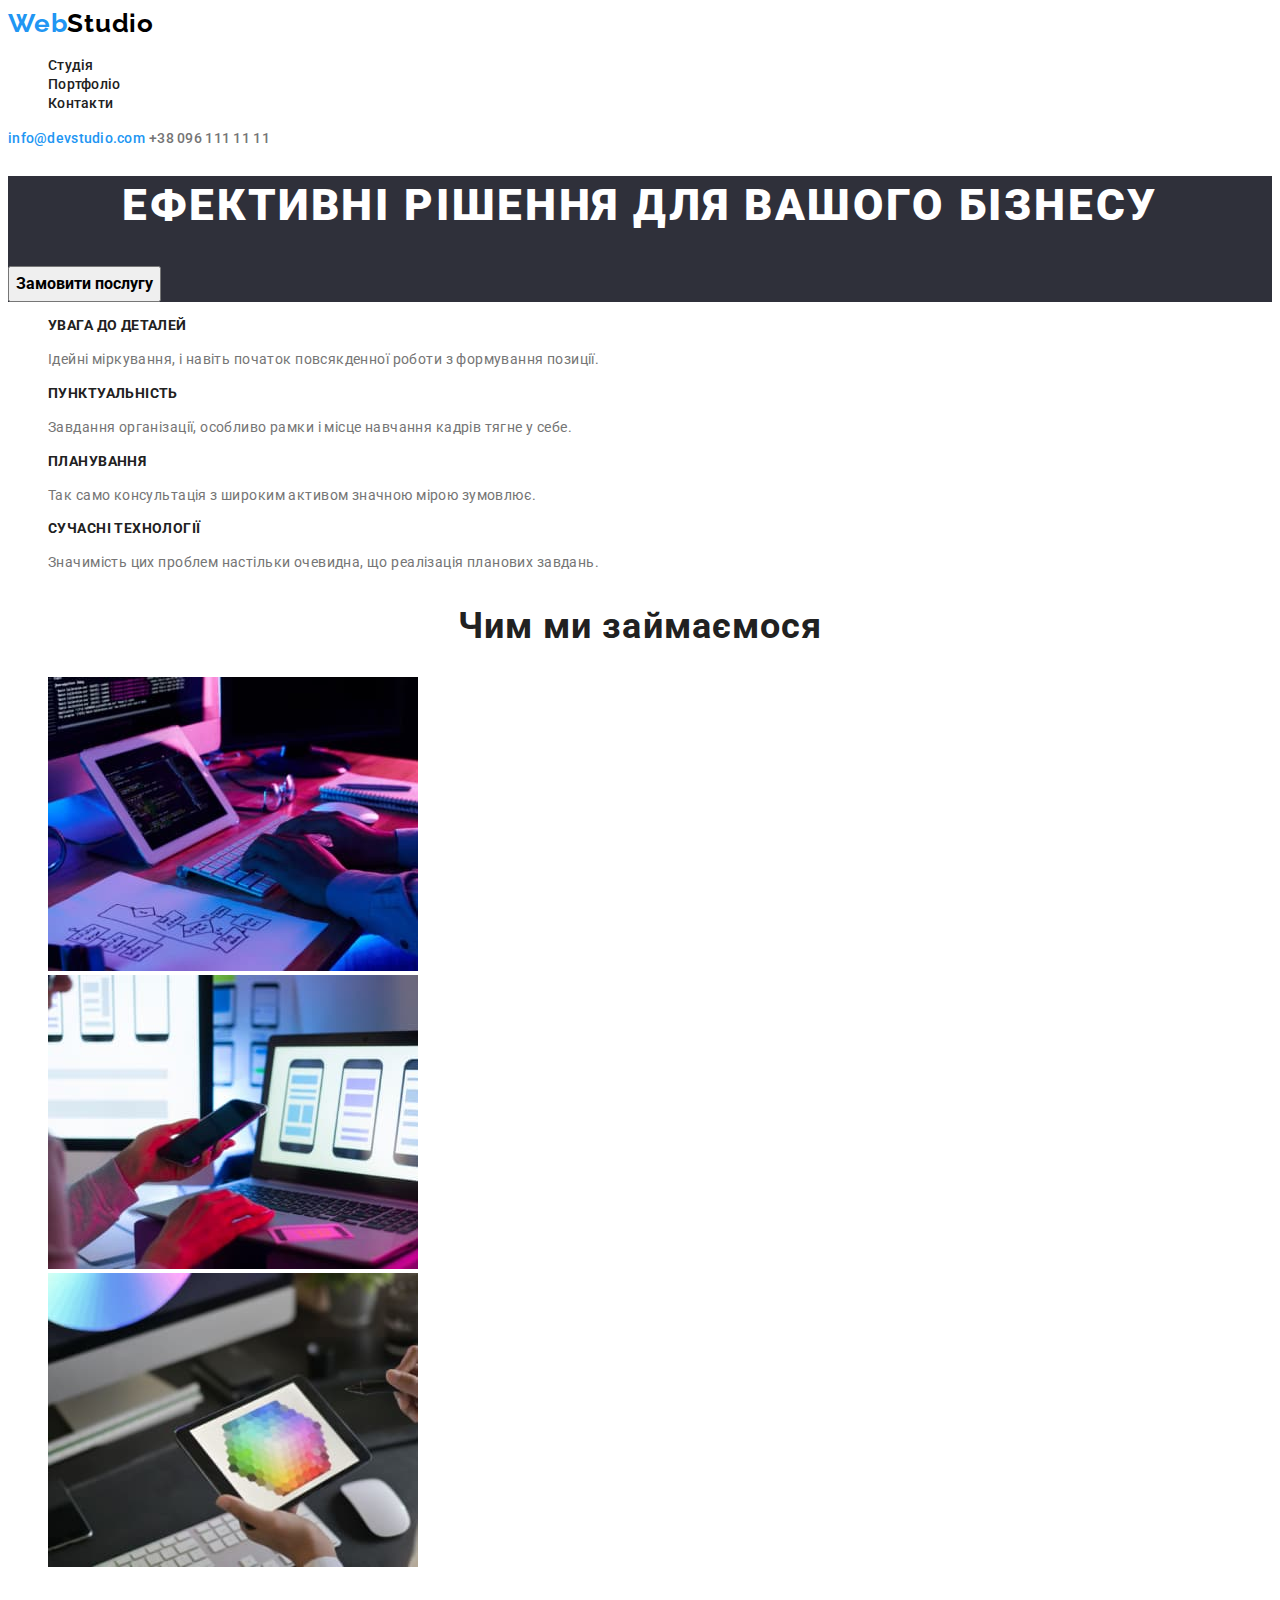
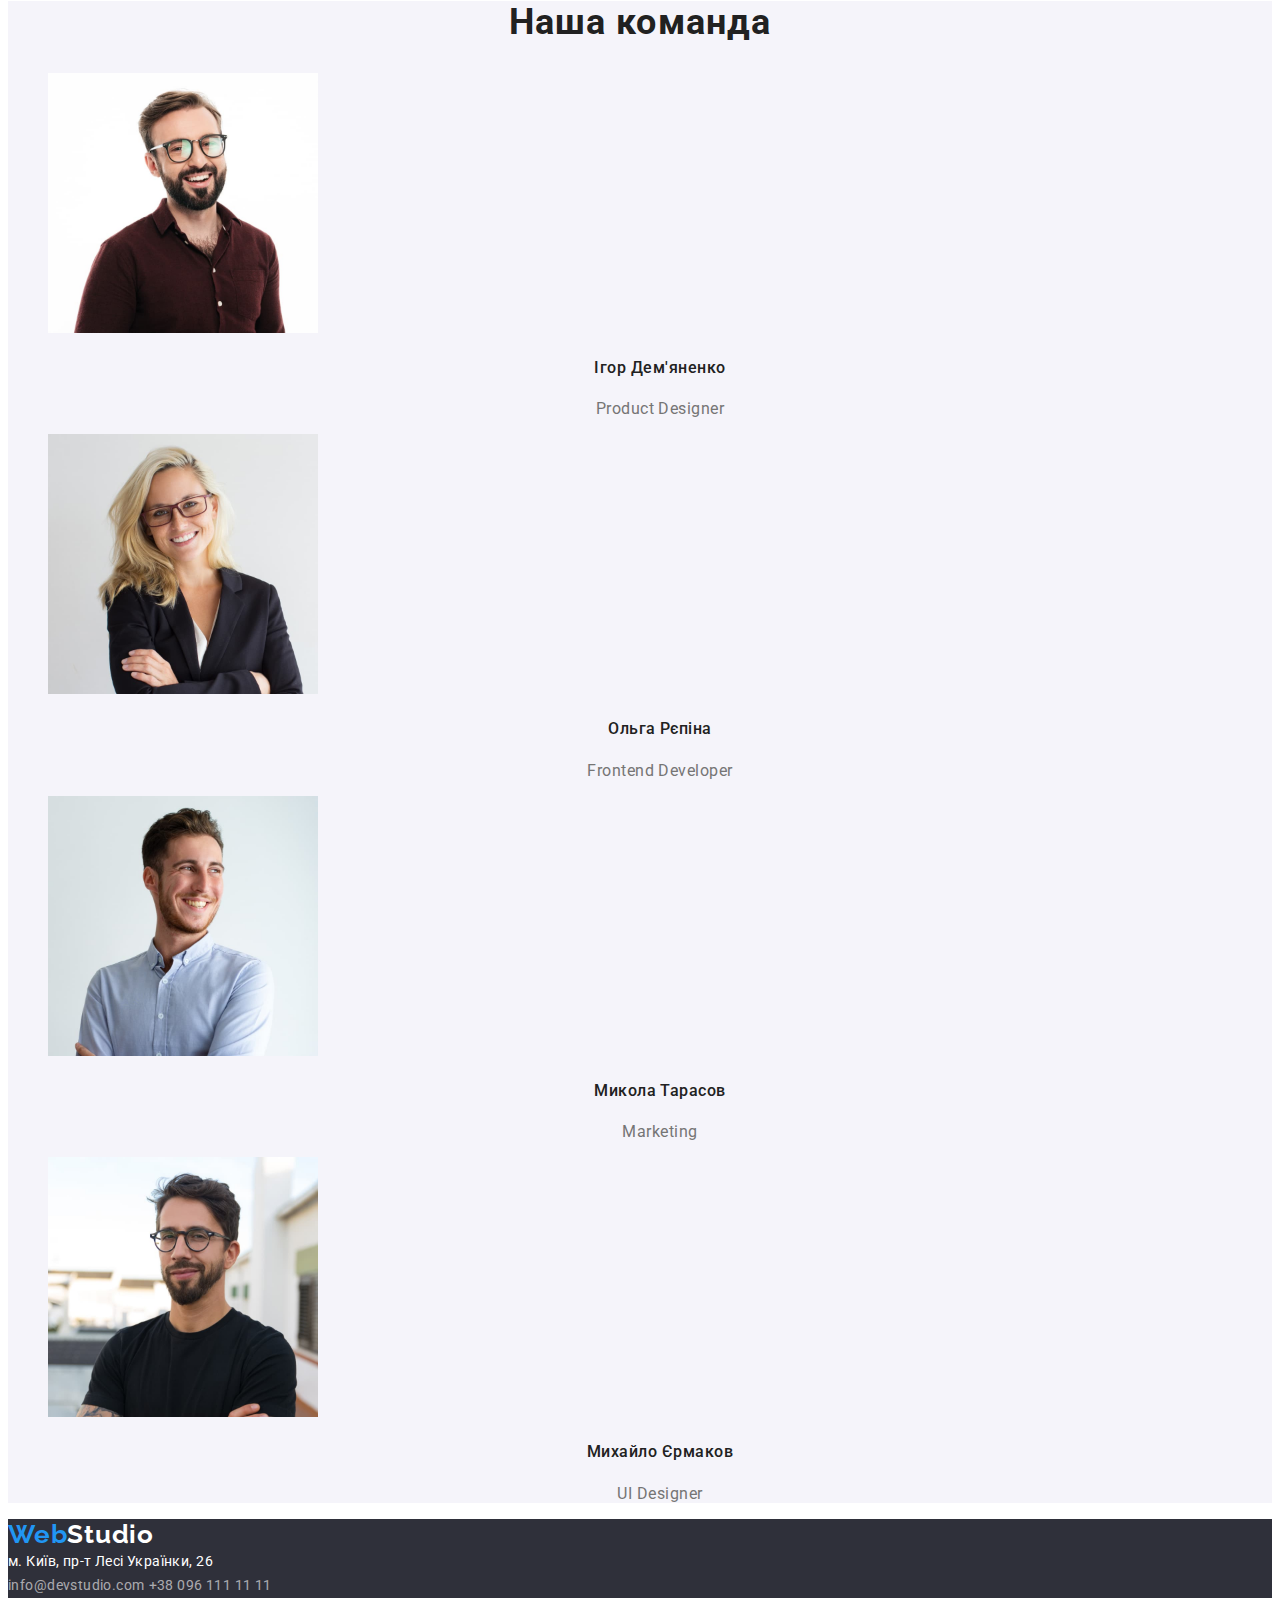
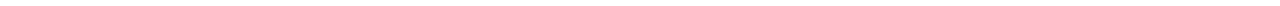
==== index.html @ 64fbd3c3 "sd" ====
<!DOCTYPE html>
<html lang="uk">
  <head>
    <meta charset="UTF-8" />
    <meta http-equiv="X-UA-Compatible" content="IE=edge" />
    <meta name="viewport" content="width=device-width, initial-scale=1.0" />
    <title>WebStudio</title>
    <link rel="preconnect" href="https://fonts.googleapis.com">
    <link rel="preconnect" href="https://fonts.gstatic.com" crossorigin>
    <link href="https://fonts.googleapis.com/css2?family=Raleway:wght@700&family=Roboto:wght@400;500;700;900&display=swap"
      rel="stylesheet">
    <link rel="stylesheet" href="./css/style.css">
  </head>
  <body>

    <header class="header">
      <div class="">
        <nav>
          <a class="logo link" href="" lang="en">Web<span class="logo-header-studio">Studio</span></a>
          <ul class="header-list list">
            <li class="header-item">
              <a class="header-link link" href="./index.html">Студія</a>
            </li>
            <li class="header-item">
              <a class="header-link link" href="./portfolio.html">Портфоліо</a>
            </li>
            <li class="header-item">
              <a class="header-link link" href="">Контакти</a>
            </li>
          </ul>
        </nav>
        <a class="header-mail link" href="mailto:info@devstudio.com">info@devstudio.com</a>
        <a class="header-tel link" href="tel:+380961111111">+38 096 111 11 11</a>
      </div>
    </header>

    <main>

      <section class="hero">
        <h1 class="hero-title">Ефективні рішення для вашого бізнесу</h1>
        <button class="hero-btn" type="button">Замовити послугу</button>
      </section>

      <section class="service">
        <ul class="service-list list">
          <li class="service-item">
            <h3 class="service-title-list">Увага до деталей</h3>
            <p class="service-title-text">Ідейні міркування, і навіть початок повсякденної роботи з формування позиції.</p>
          </li>
          <li class="service-item">
            <h3 class="service-title-list">Пунктуальність</h3>
            <p class="service-title-text">Завдання організації, особливо рамки і місце навчання кадрів тягне у себе.</p>
          </li>
          <li class="service-item">
            <h3 class="service-title-list">Планування</h3>
            <p class="service-title-text">Так само консультація з широким активом значною мірою зумовлює.</p>
          </li>
          <li class="service-item">
            <h3 class="service-title-list">Сучасні технології</h3>
            <p class="service-title-text">Значимість цих проблем настільки очевидна, що реалізація планових завдань.</p>
          </li>
        </ul>
        <h2 class="service-title">Чим ми займаємося</h2>
        <ul class="list">
          <li>
            <img src="./images/img1.jpg" width="370" height="294" alt="Програмування" />
          </li>
          <li>
            <img src="./images/img2.jpg" width="370" height="294" alt="Дизайн" />
          </li>
          <li>
            <img src="./images/img3.jpg" width="370" height="294" alt="Рендерінг" />
          </li>
        </ul>
      </section>

      <section class="team">
        <h2 class="team-title">Наша команда</h2>
        <ul class="team-list list">
          <li class="team-item">
            <img src="./images/demianenko.jpg" width="270" height="260" alt="Ігор Дем'яненко" />
            <h3 class="team-title-name">Ігор Дем'яненко</h3>
            <p class="team-profession" lang="en">Product Designer</p>
          </li>
          <li class="team-item">
            <img src="./images/repina.jpg" width="270" height="260" alt="Ольга Рєпіна" />
            <h3 class="team-title-name">Ольга Рєпіна</h3>
            <p class="team-profession" lang="en">Frontend Developer</p>
          </li>
          <li class="team-item">
            <img src="./images/tarasov.jpg" width="270" height="260" alt="Микола Тарасов" />
            <h3 class="team-title-name">Микола Тарасов</h3>
            <p class="team-profession" lang="en">Marketing</p>
          </li>
          <li class="team-item">
            <img src="./images/ermakov.jpg" width="270" height="260" alt="Михайло Єрмаков" />
            <h3 class="team-title-name">Михайло Єрмаков</h3>
            <p class="team-profession" lang="en">UI Designer</p>
          </li>
        </ul>
      </section>

    </main>

    <footer class="footer">
      <a class="logo link" href="" lang="en">Web<span class="logo-footer-studio">Studio</span></a>
      <address>
        <a
          class="footer-address link"
          href="https://goo.gl/maps/jRCJRPJ5VCE8octg7"
          target="_blank"
          rel="noopener noreferrer nofollow">
          м. Київ, пр-т Лесі Українки, 26</a>
      </address>
      <a class="footer-contacts link" href="mailto:info@devstudio.com">info@devstudio.com</a>
      <a class="footer-contacts link" href="tel:+380961111111">+38 096 111 11 11</a>
    </footer>

  </body>
</html>
---- css/style.css ----
body {
  font-family: 'Roboto', sans-serif;
  color: #757575;
}

:root {
  --color-titles: #212121;
  --color-subtitles: #757575;
  --color-accent: #2196f3;
}

.visually-hidden {
  position: absolute;
  width: 1px;
  height: 1px;
  margin: -1px;
  border: 0;
  padding: 0;
  white-space: nowrap;
  clip-path: inset(100%);
  clip: rect(0 0 0 0);
  overflow: hidden;
}

/*-----------HEADER----------*/

.header {
}

.logo {
  font-family: 'Raleway', sans-serif;
  font-weight: 700;
  font-size: 26px;
  line-height: 1.19;
  letter-spacing: 0.03em;
  color: var(--color-accent);
}
.logo-header-studio {
  color: #000000;
}

.header-list {
}

.header-item {
}

.header-mail {
  font-weight: 500;
  font-size: 14px;
  line-height: 1.14;
  letter-spacing: 0.02em;
  color: var(--color-accent);
}

.header-tel {
  font-weight: 500;
  font-size: 14px;
  line-height: 1.14;
  letter-spacing: 0.02em;
  color: var(--color-subtitles);
}

.header-link {
  font-weight: 500;
  font-size: 14px;
  line-height: 1.14;
  letter-spacing: 0.02em;
  color: var(--color-titles);
}

.header-link:hover,
.header-link:focus {
  color: var(--color-accent);
}

.list {
  list-style: none;
}

.link {
  text-decoration: none;
}

.link:hover,
.link:focus {
  color: var(--color-accent);
}

/*-----------HERO----------*/

.hero {
  background: #2f303a;
}

.hero-title {
  font-weight: 900;
  font-size: 44px;
  line-height: 1.36;
  text-align: center;
  letter-spacing: 0.06em;
  text-transform: uppercase;
  color: #ffffff;
}

.hero-btn {
  font-family: 'Roboto', sans-serif;
  font-style: normal;
  font-weight: 700;
  font-size: 16px;
  line-height: 1.88;
  cursor: pointer;
}

.hero-btn:hover,
.hero-btn:focus {
  color: var(--color-accent);
}

/*-----------SERVICE----------*/

.service {
}

.service-list {
}

.service-item {
}

.service-title-list {
  font-weight: 700;
  font-size: 14px;
  line-height: 1.14;
  letter-spacing: 0.03em;
  text-transform: uppercase;
  color: var(--color-titles);
}

.service-title-text {
  font-size: 14px;
  line-height: 1.71;
  letter-spacing: 0.03em;
}

.service-title,
.team-title {
  font-weight: 700;
  font-size: 36px;
  line-height: 1.17;
  text-align: center;
  letter-spacing: 0.03em;
  color: var(--color-titles);
}

/*-----------TEAM----------*/

.team {
  background: #f5f4fa;
}

.team-list {
}

.team-item {
}

.team-title-name {
  font-weight: 500;
  font-size: 16px;
  line-height: 1.9;
  text-align: center;
  letter-spacing: 0.03em;
  color: var(--color-titles);
}

.team-profession {
  font-size: 16px;
  line-height: 1.19;
  text-align: center;
  letter-spacing: 0.03em;
}

/*-----------FOOTER----------*/

.footer {
  background: #2f303a;
}

.logo-footer-studio {
  color: #ffffff;
}

.footer-address {
  font-style: normal;
  font-size: 14px;
  line-height: 1.71;
  letter-spacing: 0.03em;
  color: #ffffff;
}

.footer-contacts {
  font-size: 14px;
  line-height: 1.71;
  letter-spacing: 0.03em;
  color: rgba(255, 255, 255, 0.6);
}

/*-----------PORTFOLIO----------*/

.portfolio {
  background: #f5f5f5;
}

.portfolio-list-btn {
}

.portfolio-item-btn {
}

.portfolio-btn {
  font-family: 'Roboto', sans-serif;
  font-style: normal;
  font-weight: 500;
  font-size: 16px;
  line-height: 1.62;
  text-align: center;
  letter-spacing: 0.03em;
  color: var(--color-titles);
  cursor: pointer;
}

.portfolio-btn:hover,
.portfolio-btn:focus {
  color: var(--color-accent);
}

.portfolio-title {
  font-weight: 700;
  font-size: 18px;
  line-height: 2;
  letter-spacing: 0.06em;
  color: var(--color-titles);
}

.portfolio-text {
  font-size: 16px;
  line-height: 1.88;
  letter-spacing: 0.03em;
}
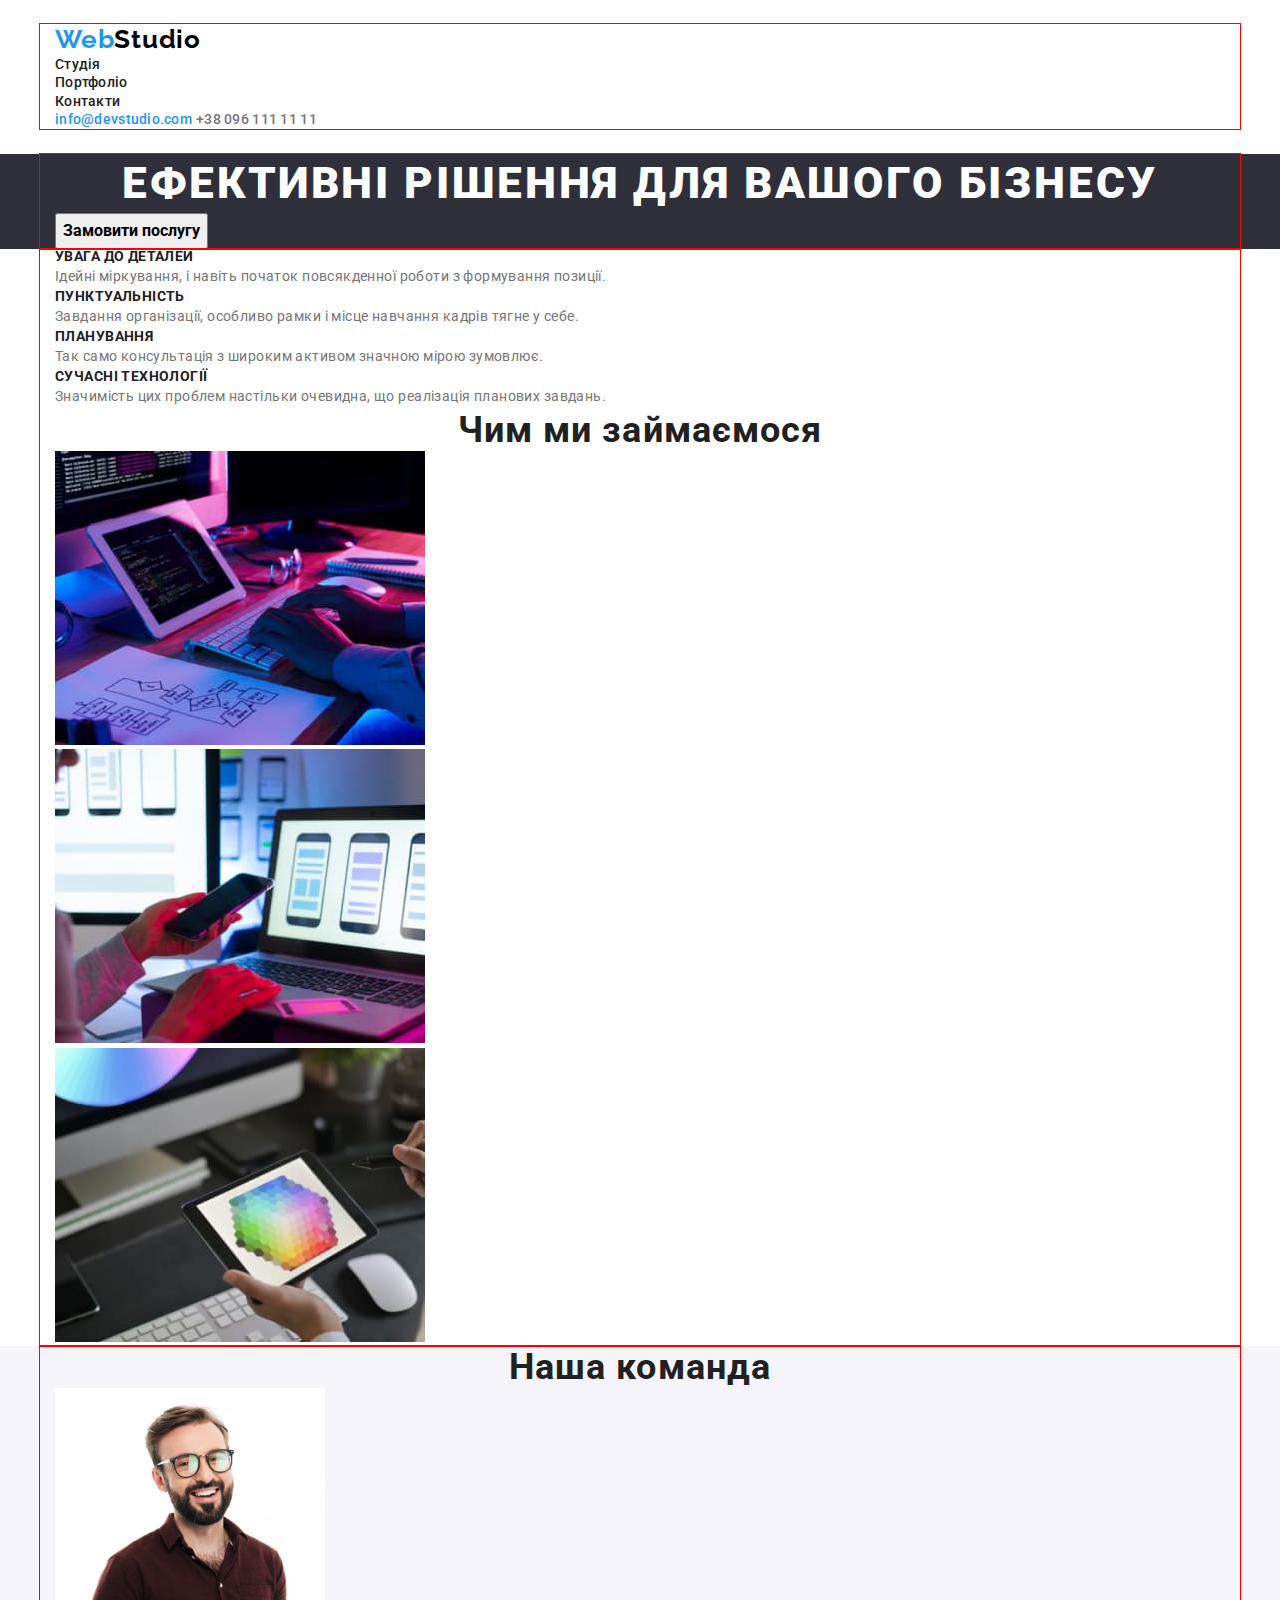
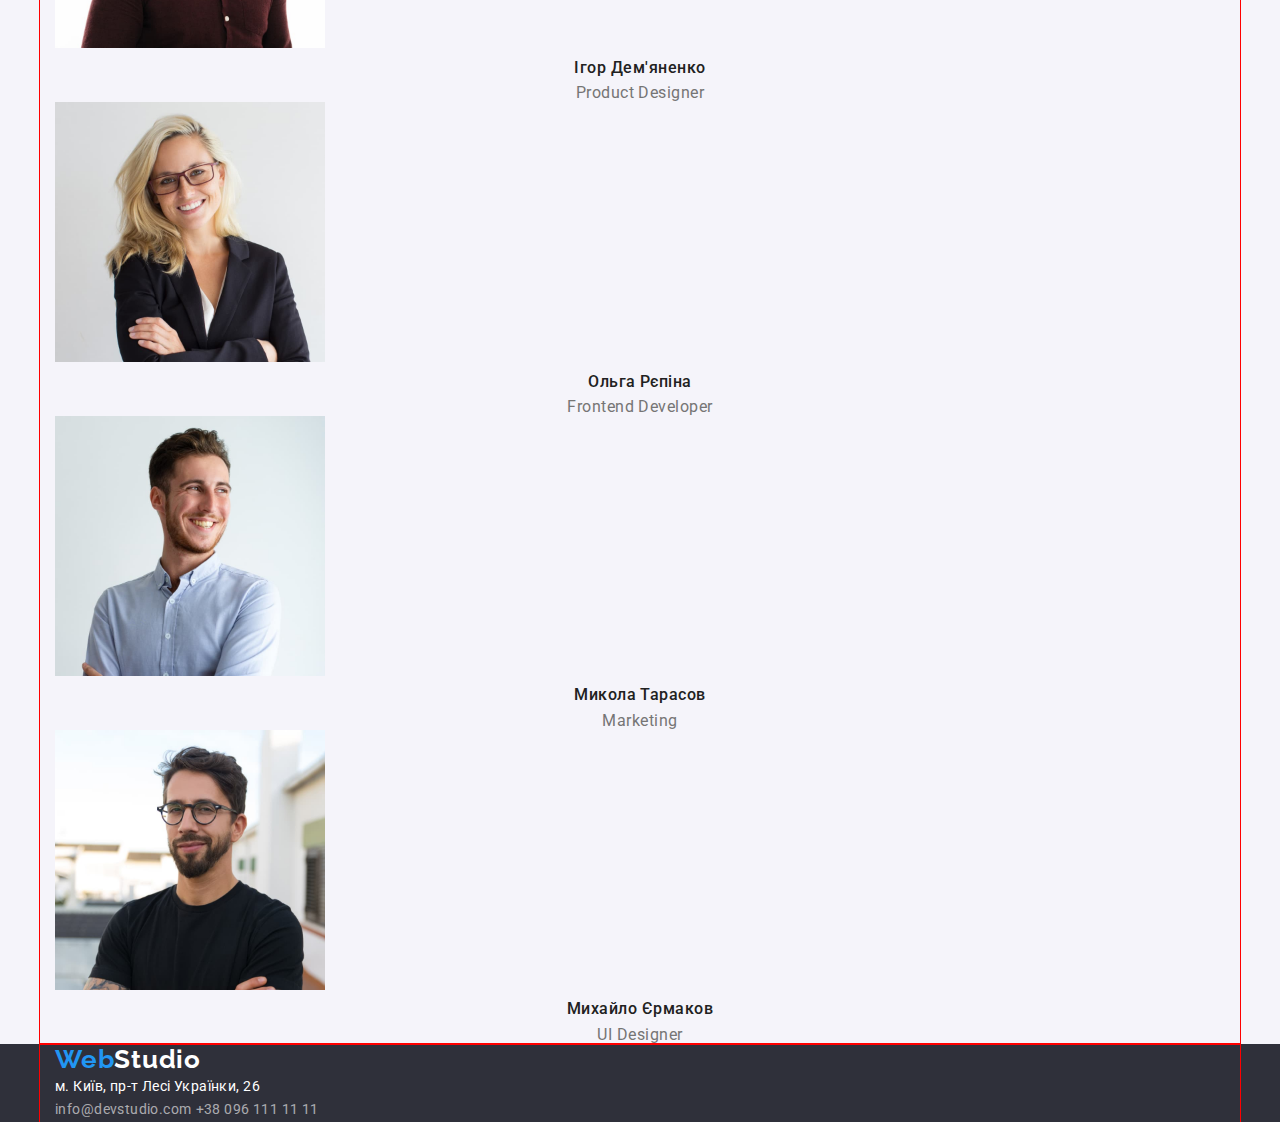
==== commit 8fb60051: "first" ====
--- a/index.html
+++ b/index.html
@@ -9,12 +9,13 @@
     <link rel="preconnect" href="https://fonts.gstatic.com" crossorigin>
     <link href="https://fonts.googleapis.com/css2?family=Raleway:wght@700&family=Roboto:wght@400;500;700;900&display=swap"
       rel="stylesheet">
+    <link rel="stylesheet" href="https://cdnjs.cloudflare.com/ajax/libs/modern-normalize/1.1.0/modern-normalize.min.css">  
     <link rel="stylesheet" href="./css/style.css">
   </head>
   <body>
 
     <header class="header">
-      <div class="">
+      <div class="container">
         <nav>
           <a class="logo link" href="" lang="en">Web<span class="logo-header-studio">Studio</span></a>
           <ul class="header-list list">
@@ -37,83 +38,91 @@
     <main>
 
       <section class="hero">
-        <h1 class="hero-title">Ефективні рішення для вашого бізнесу</h1>
-        <button class="hero-btn" type="button">Замовити послугу</button>
+        <div class="container">
+          <h1 class="hero-title">Ефективні рішення для вашого бізнесу</h1>
+          <button class="hero-btn" type="button">Замовити послугу</button>
+        </div>
       </section>
 
       <section class="service">
-        <ul class="service-list list">
-          <li class="service-item">
-            <h3 class="service-title-list">Увага до деталей</h3>
-            <p class="service-title-text">Ідейні міркування, і навіть початок повсякденної роботи з формування позиції.</p>
-          </li>
-          <li class="service-item">
-            <h3 class="service-title-list">Пунктуальність</h3>
-            <p class="service-title-text">Завдання організації, особливо рамки і місце навчання кадрів тягне у себе.</p>
-          </li>
-          <li class="service-item">
-            <h3 class="service-title-list">Планування</h3>
-            <p class="service-title-text">Так само консультація з широким активом значною мірою зумовлює.</p>
-          </li>
-          <li class="service-item">
-            <h3 class="service-title-list">Сучасні технології</h3>
-            <p class="service-title-text">Значимість цих проблем настільки очевидна, що реалізація планових завдань.</p>
-          </li>
-        </ul>
-        <h2 class="service-title">Чим ми займаємося</h2>
-        <ul class="list">
-          <li>
-            <img src="./images/img1.jpg" width="370" height="294" alt="Програмування" />
-          </li>
-          <li>
-            <img src="./images/img2.jpg" width="370" height="294" alt="Дизайн" />
-          </li>
-          <li>
-            <img src="./images/img3.jpg" width="370" height="294" alt="Рендерінг" />
-          </li>
-        </ul>
+        <div class="container">
+          <ul class="service-list list">
+            <li class="service-item">
+              <h3 class="service-title-list">Увага до деталей</h3>
+              <p class="service-title-text">Ідейні міркування, і навіть початок повсякденної роботи з формування позиції.</p>
+            </li>
+            <li class="service-item">
+              <h3 class="service-title-list">Пунктуальність</h3>
+              <p class="service-title-text">Завдання організації, особливо рамки і місце навчання кадрів тягне у себе.</p>
+            </li>
+            <li class="service-item">
+              <h3 class="service-title-list">Планування</h3>
+              <p class="service-title-text">Так само консультація з широким активом значною мірою зумовлює.</p>
+            </li>
+            <li class="service-item">
+              <h3 class="service-title-list">Сучасні технології</h3>
+              <p class="service-title-text">Значимість цих проблем настільки очевидна, що реалізація планових завдань.</p>
+            </li>
+          </ul>
+          <h2 class="service-title">Чим ми займаємося</h2>
+          <ul class="list">
+            <li>
+              <img src="./images/img1.jpg" width="370" height="294" alt="Програмування" />
+            </li>
+            <li>
+              <img src="./images/img2.jpg" width="370" height="294" alt="Дизайн" />
+            </li>
+            <li>
+              <img src="./images/img3.jpg" width="370" height="294" alt="Рендерінг" />
+            </li>
+          </ul>
+        </div>
       </section>
 
       <section class="team">
-        <h2 class="team-title">Наша команда</h2>
-        <ul class="team-list list">
-          <li class="team-item">
-            <img src="./images/demianenko.jpg" width="270" height="260" alt="Ігор Дем'яненко" />
-            <h3 class="team-title-name">Ігор Дем'яненко</h3>
-            <p class="team-profession" lang="en">Product Designer</p>
-          </li>
-          <li class="team-item">
-            <img src="./images/repina.jpg" width="270" height="260" alt="Ольга Рєпіна" />
-            <h3 class="team-title-name">Ольга Рєпіна</h3>
-            <p class="team-profession" lang="en">Frontend Developer</p>
-          </li>
-          <li class="team-item">
-            <img src="./images/tarasov.jpg" width="270" height="260" alt="Микола Тарасов" />
-            <h3 class="team-title-name">Микола Тарасов</h3>
-            <p class="team-profession" lang="en">Marketing</p>
-          </li>
-          <li class="team-item">
-            <img src="./images/ermakov.jpg" width="270" height="260" alt="Михайло Єрмаков" />
-            <h3 class="team-title-name">Михайло Єрмаков</h3>
-            <p class="team-profession" lang="en">UI Designer</p>
-          </li>
-        </ul>
+        <div class="container">
+          <h2 class="team-title">Наша команда</h2>
+          <ul class="team-list list">
+            <li class="team-item">
+              <img src="./images/demianenko.jpg" width="270" height="260" alt="Ігор Дем'яненко" />
+              <h3 class="team-title-name">Ігор Дем'яненко</h3>
+              <p class="team-profession" lang="en">Product Designer</p>
+            </li>
+            <li class="team-item">
+              <img src="./images/repina.jpg" width="270" height="260" alt="Ольга Рєпіна" />
+              <h3 class="team-title-name">Ольга Рєпіна</h3>
+              <p class="team-profession" lang="en">Frontend Developer</p>
+            </li>
+            <li class="team-item">
+              <img src="./images/tarasov.jpg" width="270" height="260" alt="Микола Тарасов" />
+              <h3 class="team-title-name">Микола Тарасов</h3>
+              <p class="team-profession" lang="en">Marketing</p>
+            </li>
+            <li class="team-item">
+              <img src="./images/ermakov.jpg" width="270" height="260" alt="Михайло Єрмаков" />
+              <h3 class="team-title-name">Михайло Єрмаков</h3>
+              <p class="team-profession" lang="en">UI Designer</p>
+            </li>
+          </ul>
+        </div>
       </section>
 
     </main>
 
     <footer class="footer">
-      <a class="logo link" href="" lang="en">Web<span class="logo-footer-studio">Studio</span></a>
-      <address>
-        <a
-          class="footer-address link"
-          href="https://goo.gl/maps/jRCJRPJ5VCE8octg7"
-          target="_blank"
-          rel="noopener noreferrer nofollow">
-          м. Київ, пр-т Лесі Українки, 26</a>
-      </address>
-      <a class="footer-contacts link" href="mailto:info@devstudio.com">info@devstudio.com</a>
-      <a class="footer-contacts link" href="tel:+380961111111">+38 096 111 11 11</a>
+      <div class="container">
+        <a class="logo link" href="" lang="en">Web<span class="logo-footer-studio">Studio</span></a>
+        <address>
+          <a
+            class="footer-address link"
+            href="https://goo.gl/maps/jRCJRPJ5VCE8octg7"
+            target="_blank"
+            rel="noopener noreferrer nofollow">
+            м. Київ, пр-т Лесі Українки, 26</a>
+        </address>
+        <a class="footer-contacts link" href="mailto:info@devstudio.com">info@devstudio.com</a>
+        <a class="footer-contacts link" href="tel:+380961111111">+38 096 111 11 11</a>
+      </div>
     </footer>
 
   </body>
--- a/css/style.css
+++ b/css/style.css
@@ -22,9 +22,28 @@
   overflow: hidden;
 }
 
+p, h1, h2, h3, h4, h5, h6 {
+  margin: 0;
+}
+
+ul, ol {
+  margin: 0;
+  padding-left: 0;
+}
+
+.container {
+  width: 1200px;
+  padding-left: 15px;
+  padding-right: 15px;
+  margin: 0 auto;
+  outline: 1px solid red;
+}
+
 /*-----------HEADER----------*/
 
 .header {
+  padding-top: 24px;
+  padding-bottom: 25px;
 }
 
 .logo {
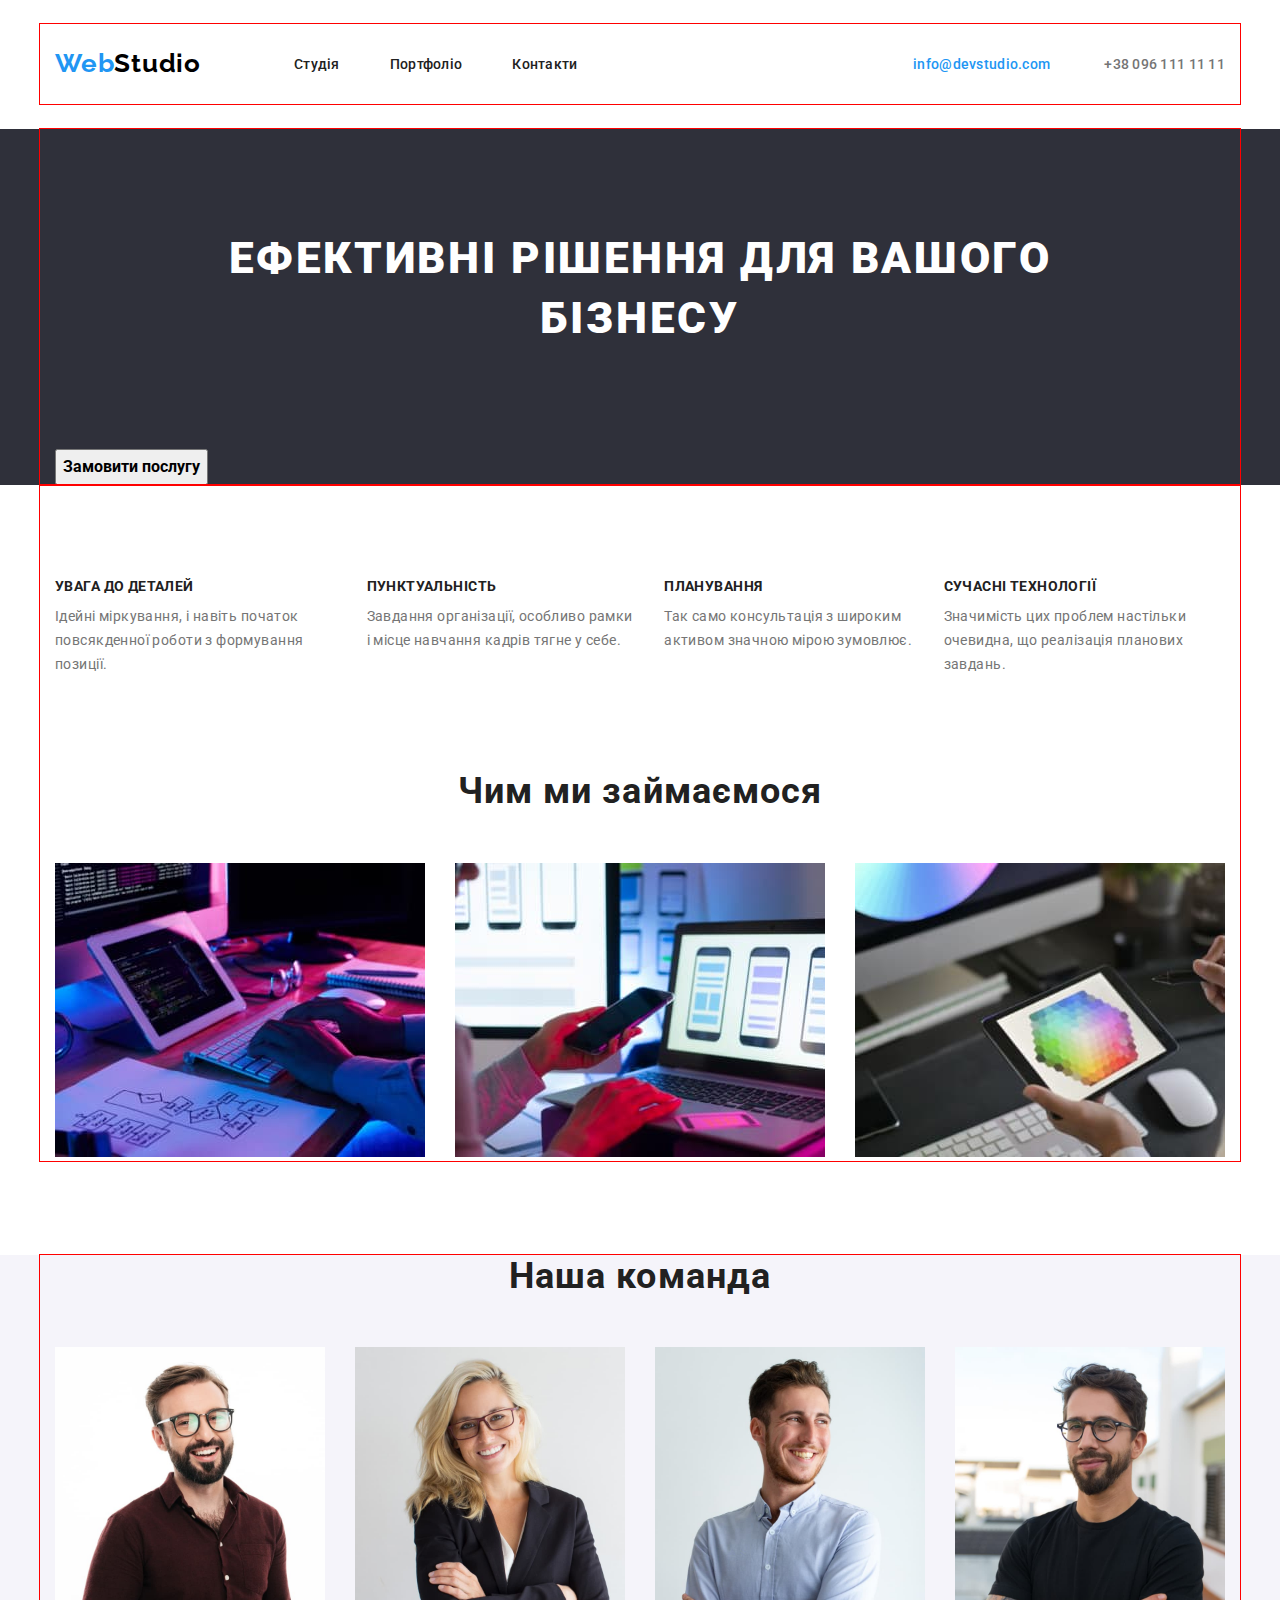
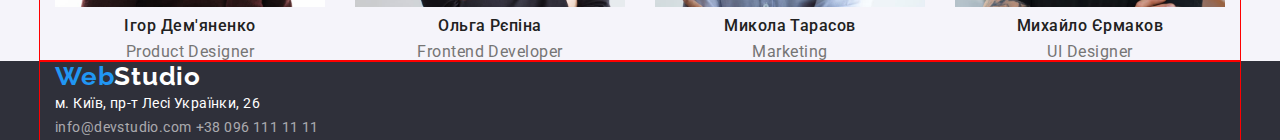
==== commit 3443e75e: "flex" ====
--- a/index.html
+++ b/index.html
@@ -15,8 +15,8 @@
   <body>
 
     <header class="header">
-      <div class="container">
-        <nav>
+      <div class="container header-container">
+        <nav class="header-nav">
           <a class="logo link" href="" lang="en">Web<span class="logo-header-studio">Studio</span></a>
           <ul class="header-list list">
             <li class="header-item">
@@ -30,8 +30,10 @@
             </li>
           </ul>
         </nav>
-        <a class="header-mail link" href="mailto:info@devstudio.com">info@devstudio.com</a>
-        <a class="header-tel link" href="tel:+380961111111">+38 096 111 11 11</a>
+         <div class="header-contacts">
+            <a class="header-mail link" href="mailto:info@devstudio.com">info@devstudio.com</a>
+            <a class="header-tel link" href="tel:+380961111111">+38 096 111 11 11</a>
+         </div>
       </div>
     </header>
 
@@ -46,36 +48,40 @@
 
       <section class="service">
         <div class="container">
-          <ul class="service-list list">
-            <li class="service-item">
-              <h3 class="service-title-list">Увага до деталей</h3>
-              <p class="service-title-text">Ідейні міркування, і навіть початок повсякденної роботи з формування позиції.</p>
-            </li>
-            <li class="service-item">
-              <h3 class="service-title-list">Пунктуальність</h3>
-              <p class="service-title-text">Завдання організації, особливо рамки і місце навчання кадрів тягне у себе.</p>
-            </li>
-            <li class="service-item">
-              <h3 class="service-title-list">Планування</h3>
-              <p class="service-title-text">Так само консультація з широким активом значною мірою зумовлює.</p>
-            </li>
-            <li class="service-item">
-              <h3 class="service-title-list">Сучасні технології</h3>
-              <p class="service-title-text">Значимість цих проблем настільки очевидна, що реалізація планових завдань.</p>
-            </li>
-          </ul>
+          
+            <ul class="service-list list">
+              <li class="service-item">
+                <h3 class="service-title-list">Увага до деталей</h3>
+                <p class="service-title-text">Ідейні міркування, і навіть початок повсякденної роботи з формування позиції.</p>
+              </li>
+              <li class="service-item">
+                <h3 class="service-title-list">Пунктуальність</h3>
+                <p class="service-title-text">Завдання організації, особливо рамки і місце навчання кадрів тягне у себе.</p>
+              </li>
+              <li class="service-item">
+                <h3 class="service-title-list">Планування</h3>
+                <p class="service-title-text">Так само консультація з широким активом значною мірою зумовлює.</p>
+              </li>
+              <li class="service-item">
+                <h3 class="service-title-list">Сучасні технології</h3>
+                <p class="service-title-text">Значимість цих проблем настільки очевидна, що реалізація планових завдань.</p>
+              </li>
+            </ul>
+          
           <h2 class="service-title">Чим ми займаємося</h2>
-          <ul class="list">
-            <li>
-              <img src="./images/img1.jpg" width="370" height="294" alt="Програмування" />
-            </li>
-            <li>
-              <img src="./images/img2.jpg" width="370" height="294" alt="Дизайн" />
-            </li>
-            <li>
-              <img src="./images/img3.jpg" width="370" height="294" alt="Рендерінг" />
-            </li>
-          </ul>
+          
+            <ul class="list service-list-image">           
+                <li>
+                  <img src="./images/img1.jpg" width="370" height="294" alt="Програмування" />
+                </li>
+                <li>
+                  <img src="./images/img2.jpg" width="370" height="294" alt="Дизайн" />
+                </li>
+                <li>
+                  <img src="./images/img3.jpg" width="370" height="294" alt="Рендерінг" />
+                </li>            
+            </ul>
+          
         </div>
       </section>
 
--- a/css/style.css
+++ b/css/style.css
@@ -22,11 +22,18 @@
   overflow: hidden;
 }
 
-p, h1, h2, h3, h4, h5, h6 {
+p,
+h1,
+h2,
+h3,
+h4,
+h5,
+h6 {
   margin: 0;
 }
 
-ul, ol {
+ul,
+ol {
   margin: 0;
   padding-left: 0;
 }
@@ -46,7 +53,20 @@
   padding-bottom: 25px;
 }
 
+.header-container {
+  display: flex;
+  align-items: center;
+}
+
+.header-nav {
+  display: inline-flex;
+  align-items: center;
+}
+
 .logo {
+  margin-top: 24px;
+  margin-right: 93px;
+  margin-bottom: 25px;
   font-family: 'Raleway', sans-serif;
   font-weight: 700;
   font-size: 26px;
@@ -59,9 +79,16 @@
 }
 
 .header-list {
+  display: flex;
+  gap: 50px;
 }
 
 .header-item {
+}
+
+.header-contacts {
+  margin-left: auto;
+  
 }
 
 .header-mail {
@@ -73,6 +100,7 @@
 }
 
 .header-tel {
+  margin-left: 50px;
   font-weight: 500;
   font-size: 14px;
   line-height: 1.14;
@@ -113,6 +141,8 @@
 }
 
 .hero-title {
+  padding: 100px;
+
   font-weight: 900;
   font-size: 44px;
   line-height: 1.36;
@@ -141,13 +171,20 @@
 .service {
 }
 
+
+
+
 .service-list {
+  padding-top: 94px;
+  display: flex;
+  gap: 30px;
 }
 
 .service-item {
 }
 
 .service-title-list {
+  margin-bottom: 10px;
   font-weight: 700;
   font-size: 14px;
   line-height: 1.14;
@@ -156,7 +193,7 @@
   color: var(--color-titles);
 }
 
-.service-title-text {
+.service-title-text {  
   font-size: 14px;
   line-height: 1.71;
   letter-spacing: 0.03em;
@@ -164,6 +201,8 @@
 
 .service-title,
 .team-title {
+  margin-top: 94px;
+  margin-bottom: 50px;
   font-weight: 700;
   font-size: 36px;
   line-height: 1.17;
@@ -172,6 +211,12 @@
   color: var(--color-titles);
 }
 
+.service-list-image {
+  /* padding-bottom: 94px; */
+  display: flex;
+  gap: 30px;
+}
+
 /*-----------TEAM----------*/
 
 .team {
@@ -179,7 +224,11 @@
 }
 
 .team-list {
-}
+  display: flex;
+  gap: 30px;
+}
+
+
 
 .team-item {
 }
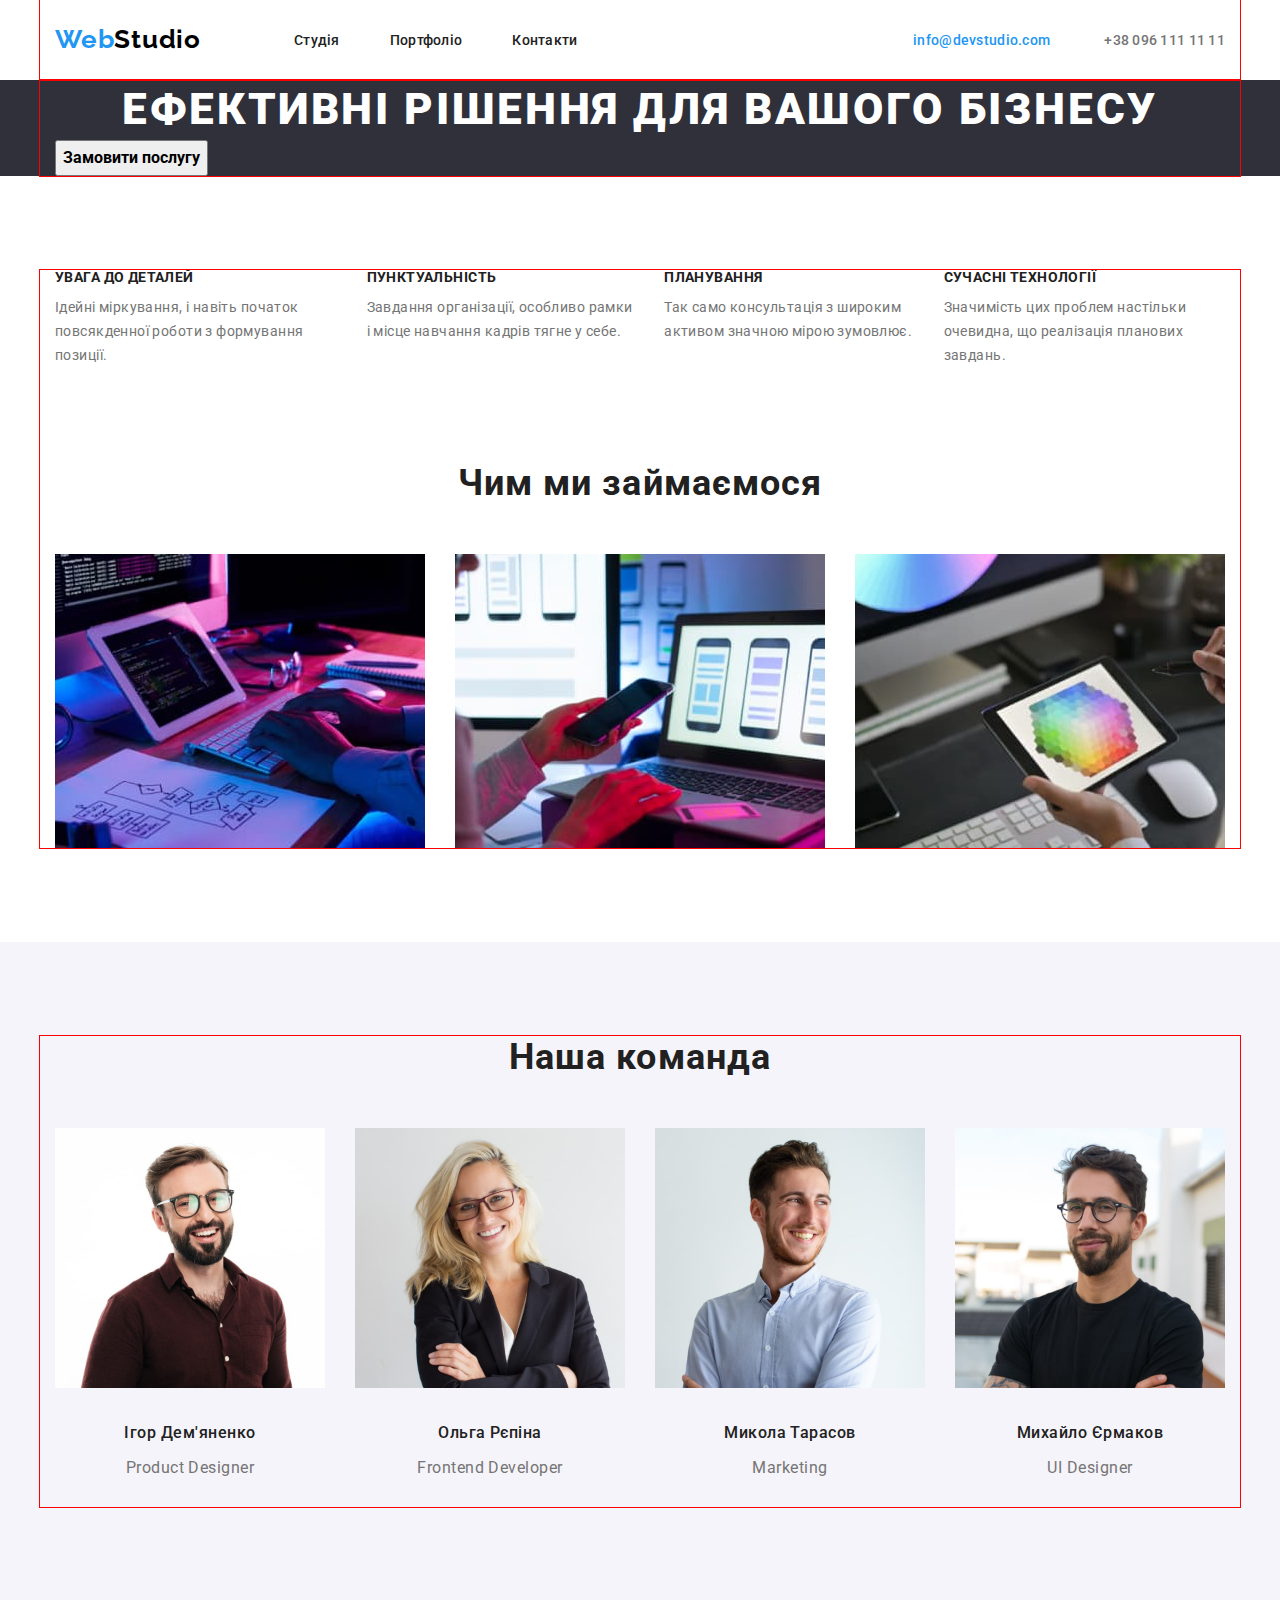
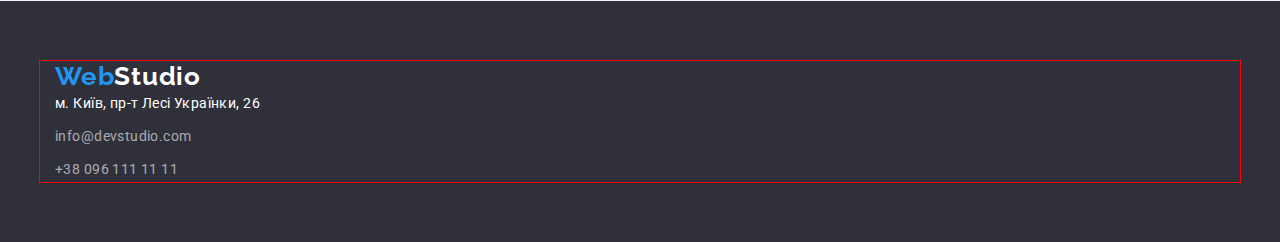
==== commit 39e5aeaa: "25sept" ====
--- a/index.html
+++ b/index.html
@@ -12,6 +12,7 @@
     <link rel="stylesheet" href="https://cdnjs.cloudflare.com/ajax/libs/modern-normalize/1.1.0/modern-normalize.min.css">  
     <link rel="stylesheet" href="./css/style.css">
   </head>
+
   <body>
 
     <header class="header">
@@ -46,9 +47,8 @@
         </div>
       </section>
 
-      <section class="service">
-        <div class="container">
-          
+      <section class="section service">
+        <div class="container">          
             <ul class="service-list list">
               <li class="service-item">
                 <h3 class="service-title-list">Увага до деталей</h3>
@@ -68,25 +68,25 @@
               </li>
             </ul>
           
-          <h2 class="service-title">Чим ми займаємося</h2>
+
+          <h2 class="service-title">Чим ми займаємося</h2>          
           
-            <ul class="list service-list-image">           
-                <li>
-                  <img src="./images/img1.jpg" width="370" height="294" alt="Програмування" />
-                </li>
-                <li>
-                  <img src="./images/img2.jpg" width="370" height="294" alt="Дизайн" />
-                </li>
-                <li>
-                  <img src="./images/img3.jpg" width="370" height="294" alt="Рендерінг" />
-                </li>            
-            </ul>
-          
-        </div>
+              <ul class="list service-list-image">           
+                  <li>
+                    <img src="./images/img1.jpg" width="370" height="294" alt="Програмування" />
+                  </li>
+                  <li>
+                    <img src="./images/img2.jpg" width="370" height="294" alt="Дизайн" />
+                  </li>
+                  <li>
+                    <img src="./images/img3.jpg" width="370" height="294" alt="Рендерінг" />
+                  </li>            
+              </ul>            
+           </div>       
       </section>
 
-      <section class="team">
-        <div class="container">
+      <section class="section team"> 
+          <div class="container">
           <h2 class="team-title">Наша команда</h2>
           <ul class="team-list list">
             <li class="team-item">
@@ -117,7 +117,7 @@
 
     <footer class="footer">
       <div class="container">
-        <a class="logo link" href="" lang="en">Web<span class="logo-footer-studio">Studio</span></a>
+        <a class="logo link logo-footer" href="" lang="en">Web<span class="logo-footer-studio">Studio</span></a>
         <address>
           <a
             class="footer-address link"
--- a/css/style.css
+++ b/css/style.css
@@ -38,6 +38,12 @@
   padding-left: 0;
 }
 
+img {
+  display: block;
+  max-width: 100%;
+  height: auto;
+}
+
 .container {
   width: 1200px;
   padding-left: 15px;
@@ -46,11 +52,15 @@
   outline: 1px solid red;
 }
 
+.section {
+  padding-top: 94px;
+  padding-bottom: 94px;
+  :94px ;
+}
+
 /*-----------HEADER----------*/
 
 .header {
-  padding-top: 24px;
-  padding-bottom: 25px;
 }
 
 .header-container {
@@ -64,9 +74,9 @@
 }
 
 .logo {
-  margin-top: 24px;
-  margin-right: 93px;
-  margin-bottom: 25px;
+  padding-top: 24px;
+  padding-right: 93px;
+  padding-bottom: 25px;
   font-family: 'Raleway', sans-serif;
   font-weight: 700;
   font-size: 26px;
@@ -88,7 +98,6 @@
 
 .header-contacts {
   margin-left: auto;
-  
 }
 
 .header-mail {
@@ -137,13 +146,12 @@
 /*-----------HERO----------*/
 
 .hero {
+  
   background: #2f303a;
 }
 
 .hero-title {
-  padding: 100px;
-
-  font-weight: 900;
+   font-weight: 900;
   font-size: 44px;
   line-height: 1.36;
   text-align: center;
@@ -171,11 +179,8 @@
 .service {
 }
 
-
-
-
 .service-list {
-  padding-top: 94px;
+  padding-bottom: 94px;
   display: flex;
   gap: 30px;
 }
@@ -193,7 +198,7 @@
   color: var(--color-titles);
 }
 
-.service-title-text {  
+.service-title-text {
   font-size: 14px;
   line-height: 1.71;
   letter-spacing: 0.03em;
@@ -201,8 +206,8 @@
 
 .service-title,
 .team-title {
-  margin-top: 94px;
-  margin-bottom: 50px;
+  /* padding-top: 94px; */
+  padding-bottom: 50px;
   font-weight: 700;
   font-size: 36px;
   line-height: 1.17;
@@ -212,7 +217,6 @@
 }
 
 .service-list-image {
-  /* padding-bottom: 94px; */
   display: flex;
   gap: 30px;
 }
@@ -228,12 +232,12 @@
   gap: 30px;
 }
 
-
-
 .team-item {
 }
 
 .team-title-name {
+  margin-top: 30px;
+  margin-bottom: 10px;
   font-weight: 500;
   font-size: 16px;
   line-height: 1.9;
@@ -243,6 +247,7 @@
 }
 
 .team-profession {
+  margin-bottom: 30px;
   font-size: 16px;
   line-height: 1.19;
   text-align: center;
@@ -252,7 +257,12 @@
 /*-----------FOOTER----------*/
 
 .footer {
+  padding-top: 60px;
+  padding-bottom: 60px;
   background: #2f303a;
+}
+
+.logo-footer {
 }
 
 .logo-footer-studio {
@@ -260,6 +270,7 @@
 }
 
 .footer-address {
+  margin-top: 20px;
   font-style: normal;
   font-size: 14px;
   line-height: 1.71;
@@ -268,6 +279,8 @@
 }
 
 .footer-contacts {
+  margin-top: 9px;
+  display: block;
   font-size: 14px;
   line-height: 1.71;
   letter-spacing: 0.03em;
@@ -277,10 +290,14 @@
 /*-----------PORTFOLIO----------*/
 
 .portfolio {
-  background: #f5f5f5;
 }
 
 .portfolio-list-btn {
+  margin-top: 100px;
+  margin-bottom: 56px;
+  display: flex;
+  justify-content: center;
+  gap: 30px;
 }
 
 .portfolio-item-btn {
@@ -291,16 +308,36 @@
   font-style: normal;
   font-weight: 500;
   font-size: 16px;
-  line-height: 1.62;
-  text-align: center;
-  letter-spacing: 0.03em;
-  color: var(--color-titles);
-  cursor: pointer;
+  line-height: 1.88;
+  display: flex;
+  align-items: center;
+  text-align: center;
+  letter-spacing: 0.06em;
+  color: #ffffff;
+  background: #2196f3;
+  box-shadow: 0px 4px 4px rgba(0, 0, 0, 0.15);
+  border-radius: 4px;
 }
 
 .portfolio-btn:hover,
 .portfolio-btn:focus {
   color: var(--color-accent);
+}
+
+/* .portfolio-list {
+  border: 1px solid #EEEEEE;
+} */
+
+.portfolio-list {
+  display: flex;
+  flex-wrap: wrap;
+  justify-content: center;
+  gap: 30px;
+  /* column-gap: 30px;
+  row-gap: 30px; */
+}
+.portfolio-list:nth-child(3n + 3) {
+  margin-right: 0;
 }
 
 .portfolio-title {
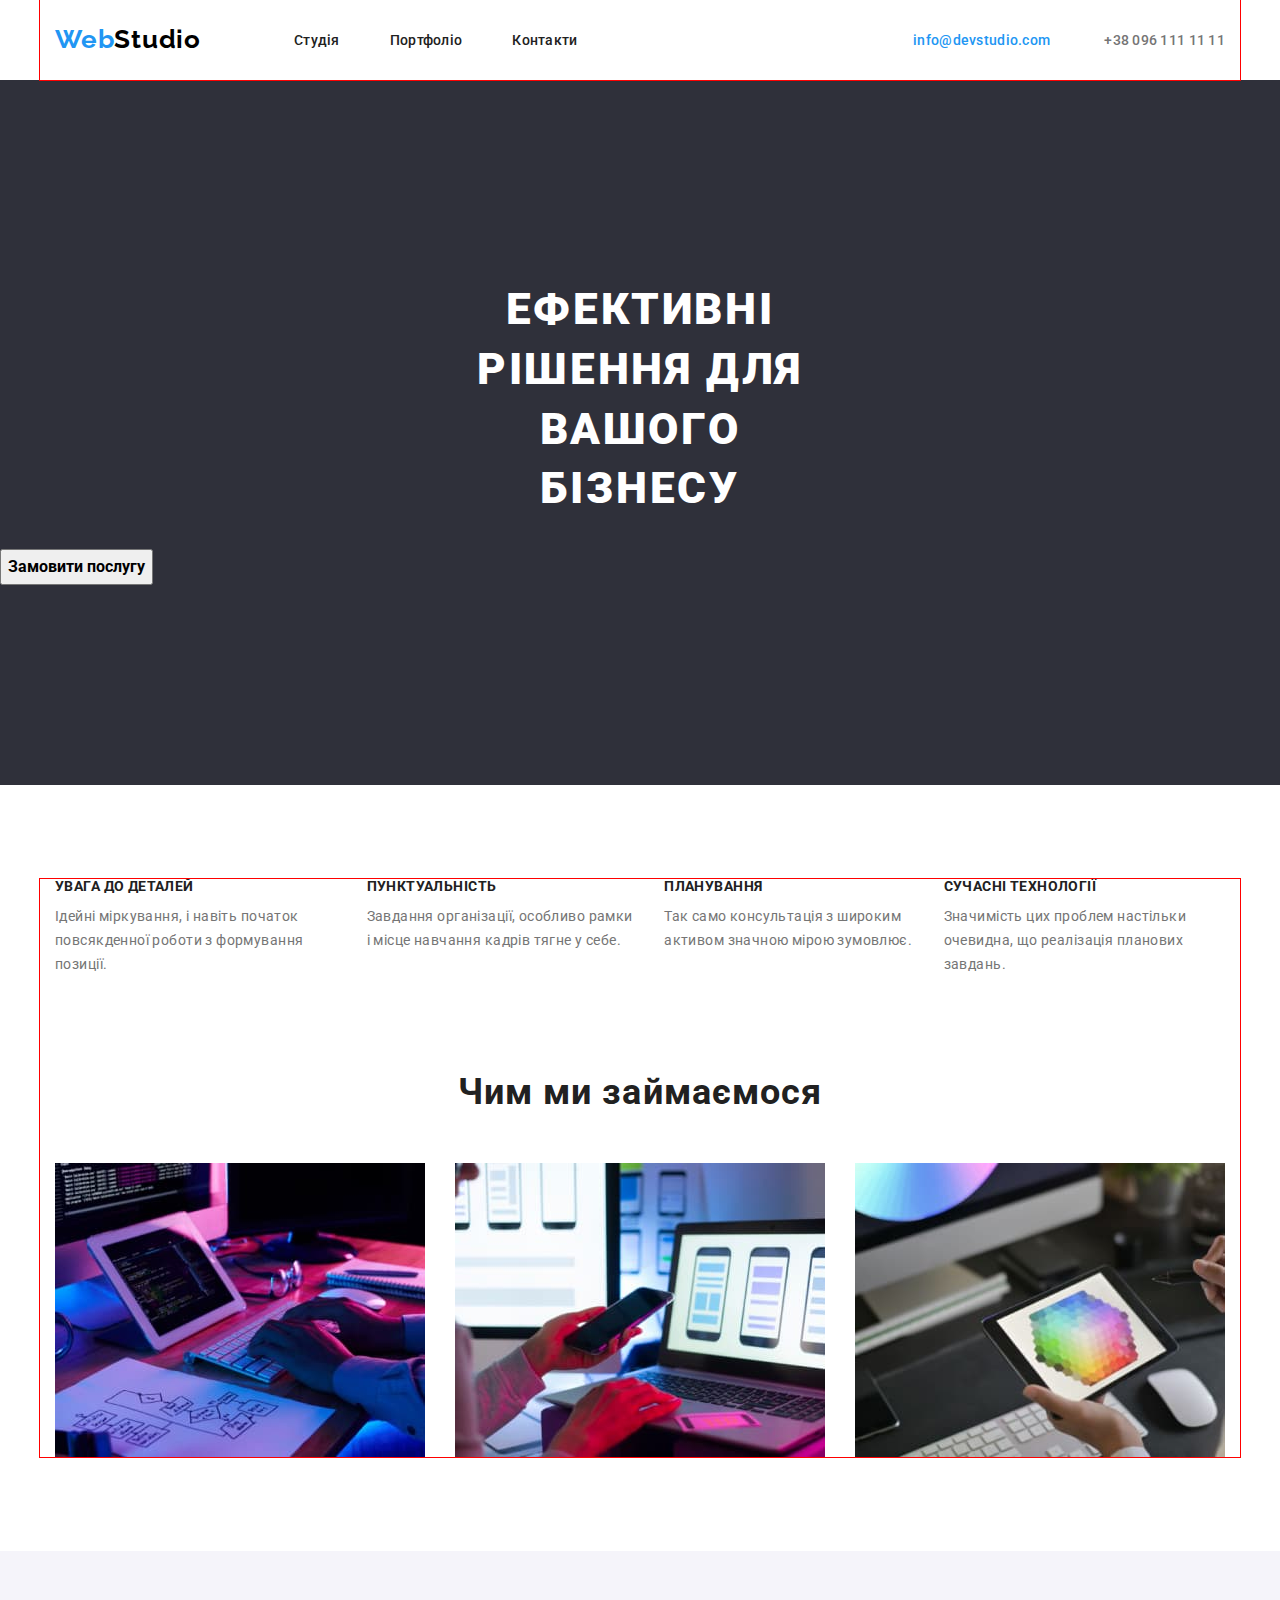
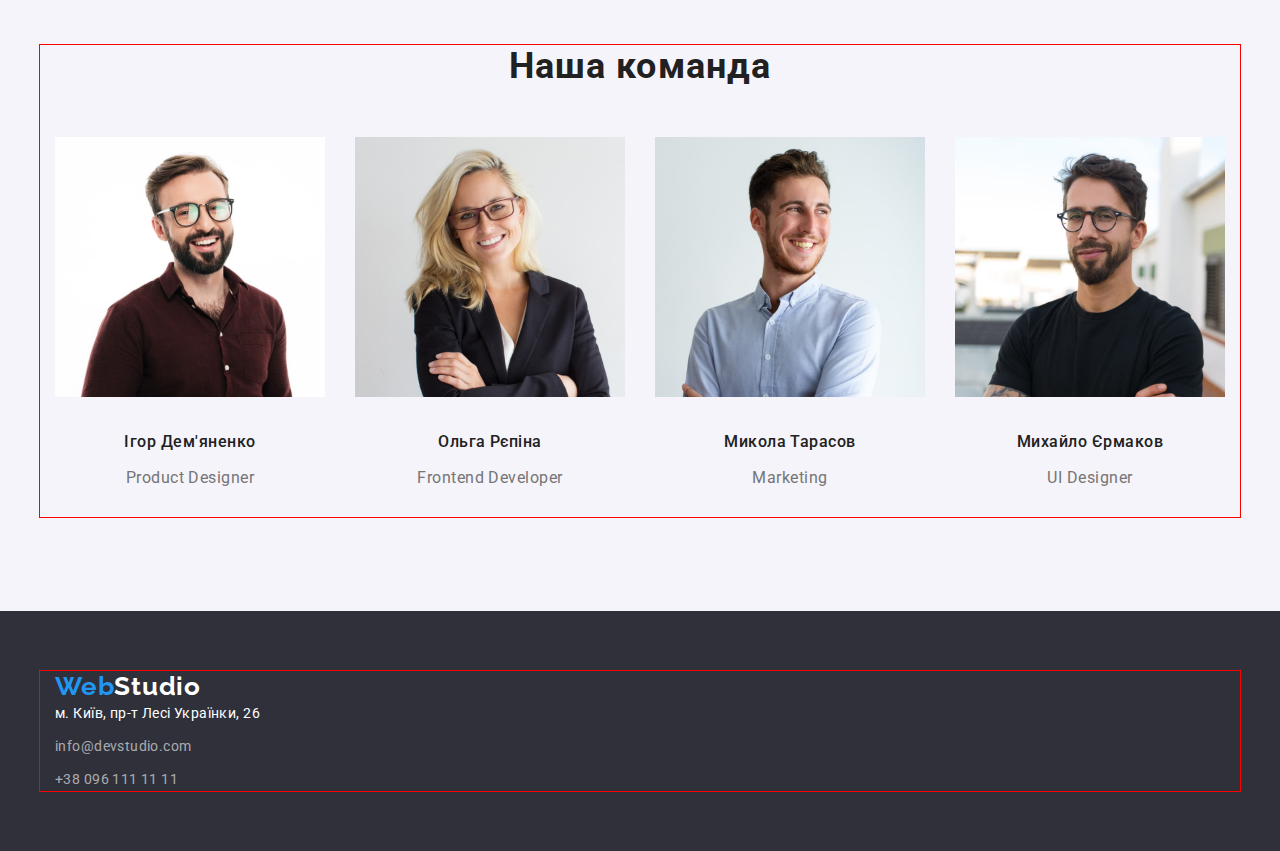
==== commit 674c7dd4: "btn" ====
--- a/index.html
+++ b/index.html
@@ -41,10 +41,10 @@
     <main>
 
       <section class="hero">
-        <div class="container">
+        
           <h1 class="hero-title">Ефективні рішення для вашого бізнесу</h1>
           <button class="hero-btn" type="button">Замовити послугу</button>
-        </div>
+       
       </section>
 
       <section class="section service">
--- a/css/style.css
+++ b/css/style.css
@@ -146,18 +146,19 @@
 /*-----------HERO----------*/
 
 .hero {
-  
   background: #2f303a;
 }
 
 .hero-title {
-   font-weight: 900;
+  font-weight: 900;
   font-size: 44px;
   line-height: 1.36;
   text-align: center;
   letter-spacing: 0.06em;
   text-transform: uppercase;
   color: #ffffff;
+  padding: 200px 452px 30px 452px;
+  min-width: 696px;
 }
 
 .hero-btn {
@@ -167,6 +168,8 @@
   font-size: 16px;
   line-height: 1.88;
   cursor: pointer;
+  margin-bottom: 200px;
+
 }
 
 .hero-btn:hover,
@@ -340,6 +343,9 @@
   margin-right: 0;
 }
 
+.portfolio-img {
+}
+
 .portfolio-title {
   font-weight: 700;
   font-size: 18px;
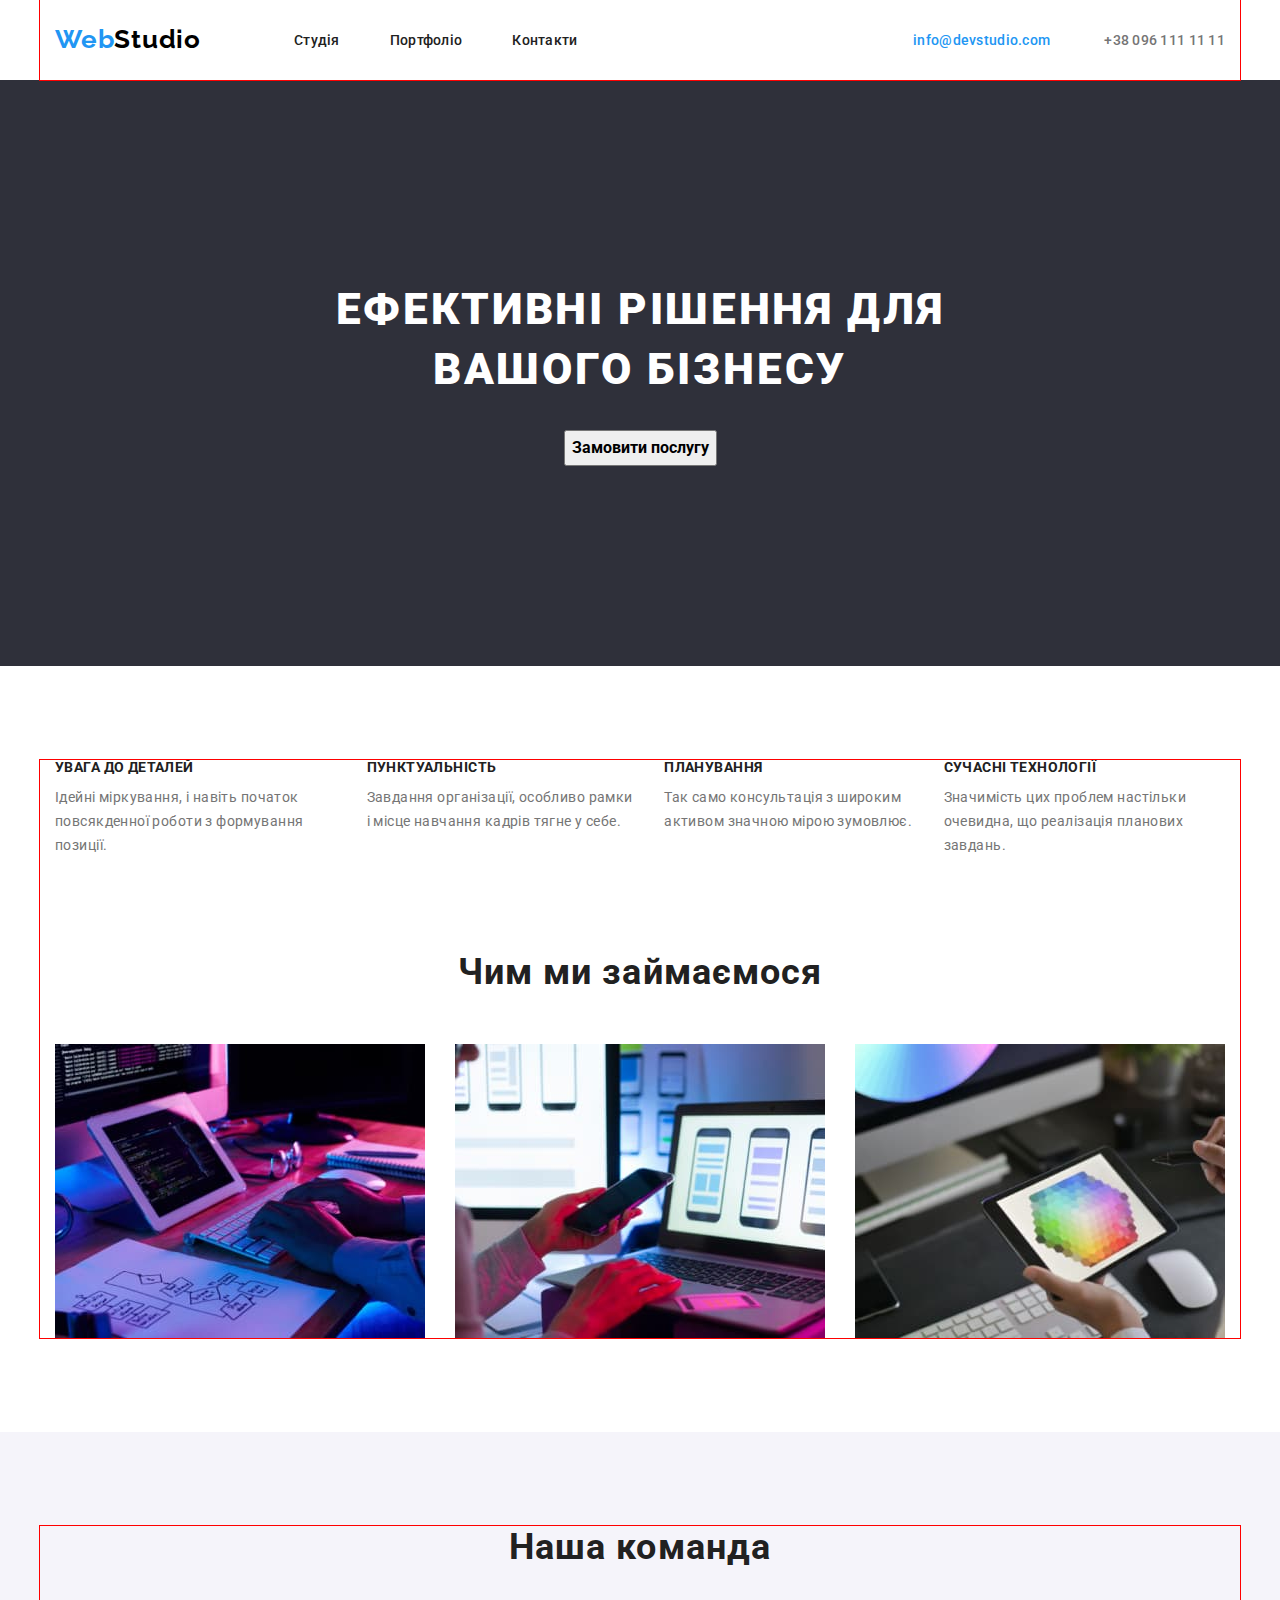
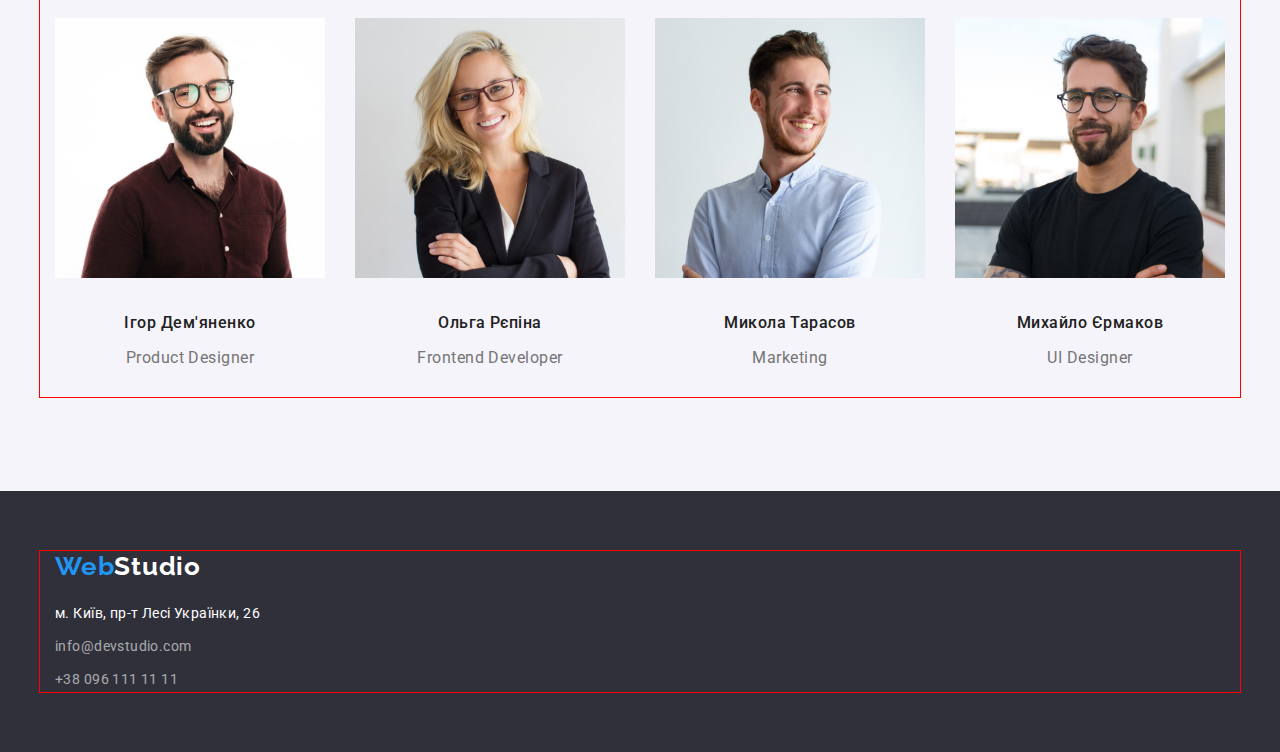
==== commit 0ea6489a: "last" ====
--- a/index.html
+++ b/index.html
@@ -5,20 +5,26 @@
     <meta http-equiv="X-UA-Compatible" content="IE=edge" />
     <meta name="viewport" content="width=device-width, initial-scale=1.0" />
     <title>WebStudio</title>
-    <link rel="preconnect" href="https://fonts.googleapis.com">
-    <link rel="preconnect" href="https://fonts.gstatic.com" crossorigin>
-    <link href="https://fonts.googleapis.com/css2?family=Raleway:wght@700&family=Roboto:wght@400;500;700;900&display=swap"
-      rel="stylesheet">
-    <link rel="stylesheet" href="https://cdnjs.cloudflare.com/ajax/libs/modern-normalize/1.1.0/modern-normalize.min.css">  
-    <link rel="stylesheet" href="./css/style.css">
+    <link rel="preconnect" href="https://fonts.googleapis.com" />
+    <link rel="preconnect" href="https://fonts.gstatic.com" crossorigin />
+    <link
+      href="https://fonts.googleapis.com/css2?family=Raleway:wght@700&family=Roboto:wght@400;500;700;900&display=swap"
+      rel="stylesheet"
+    />
+    <link
+      rel="stylesheet"
+      href="https://cdnjs.cloudflare.com/ajax/libs/modern-normalize/1.1.0/modern-normalize.min.css"
+    />
+    <link rel="stylesheet" href="./css/style.css" />
   </head>
 
   <body>
-
     <header class="header">
       <div class="container header-container">
         <nav class="header-nav">
-          <a class="logo link" href="" lang="en">Web<span class="logo-header-studio">Studio</span></a>
+          <a class="logo link" href="" lang="en"
+            >Web<span class="logo-header-studio">Studio</span></a
+          >
           <ul class="header-list list">
             <li class="header-item">
               <a class="header-link link" href="./index.html">Студія</a>
@@ -31,62 +37,66 @@
             </li>
           </ul>
         </nav>
-         <div class="header-contacts">
-            <a class="header-mail link" href="mailto:info@devstudio.com">info@devstudio.com</a>
-            <a class="header-tel link" href="tel:+380961111111">+38 096 111 11 11</a>
-         </div>
+        <div class="header-contacts">
+          <a class="header-mail link" href="mailto:info@devstudio.com">info@devstudio.com</a>
+          <a class="header-tel link" href="tel:+380961111111">+38 096 111 11 11</a>
+        </div>
       </div>
     </header>
 
     <main>
-
       <section class="hero">
-        
-          <h1 class="hero-title">Ефективні рішення для вашого бізнесу</h1>
-          <button class="hero-btn" type="button">Замовити послугу</button>
-       
+        <h1 class="hero-title">Ефективні рішення для вашого бізнесу</h1>
+        <button class="hero-btn" type="button">Замовити послугу</button>
       </section>
 
       <section class="section service">
-        <div class="container">          
-            <ul class="service-list list">
-              <li class="service-item">
-                <h3 class="service-title-list">Увага до деталей</h3>
-                <p class="service-title-text">Ідейні міркування, і навіть початок повсякденної роботи з формування позиції.</p>
-              </li>
-              <li class="service-item">
-                <h3 class="service-title-list">Пунктуальність</h3>
-                <p class="service-title-text">Завдання організації, особливо рамки і місце навчання кадрів тягне у себе.</p>
-              </li>
-              <li class="service-item">
-                <h3 class="service-title-list">Планування</h3>
-                <p class="service-title-text">Так само консультація з широким активом значною мірою зумовлює.</p>
-              </li>
-              <li class="service-item">
-                <h3 class="service-title-list">Сучасні технології</h3>
-                <p class="service-title-text">Значимість цих проблем настільки очевидна, що реалізація планових завдань.</p>
-              </li>
-            </ul>
-          
+        <div class="container">
+          <ul class="service-list list">
+            <li class="service-item">
+              <h3 class="service-title-list">Увага до деталей</h3>
+              <p class="service-title-text">
+                Ідейні міркування, і навіть початок повсякденної роботи з формування позиції.
+              </p>
+            </li>
+            <li class="service-item">
+              <h3 class="service-title-list">Пунктуальність</h3>
+              <p class="service-title-text">
+                Завдання організації, особливо рамки і місце навчання кадрів тягне у себе.
+              </p>
+            </li>
+            <li class="service-item">
+              <h3 class="service-title-list">Планування</h3>
+              <p class="service-title-text">
+                Так само консультація з широким активом значною мірою зумовлює.
+              </p>
+            </li>
+            <li class="service-item">
+              <h3 class="service-title-list">Сучасні технології</h3>
+              <p class="service-title-text">
+                Значимість цих проблем настільки очевидна, що реалізація планових завдань.
+              </p>
+            </li>
+          </ul>
 
-          <h2 class="service-title">Чим ми займаємося</h2>          
-          
-              <ul class="list service-list-image">           
-                  <li>
-                    <img src="./images/img1.jpg" width="370" height="294" alt="Програмування" />
-                  </li>
-                  <li>
-                    <img src="./images/img2.jpg" width="370" height="294" alt="Дизайн" />
-                  </li>
-                  <li>
-                    <img src="./images/img3.jpg" width="370" height="294" alt="Рендерінг" />
-                  </li>            
-              </ul>            
-           </div>       
+          <h2 class="service-title">Чим ми займаємося</h2>
+
+          <ul class="list service-list-image">
+            <li>
+              <img src="./images/img1.jpg" width="370" height="294" alt="Програмування" />
+            </li>
+            <li>
+              <img src="./images/img2.jpg" width="370" height="294" alt="Дизайн" />
+            </li>
+            <li>
+              <img src="./images/img3.jpg" width="370" height="294" alt="Рендерінг" />
+            </li>
+          </ul>
+        </div>
       </section>
 
-      <section class="section team"> 
-          <div class="container">
+      <section class="section team">
+        <div class="container">
           <h2 class="team-title">Наша команда</h2>
           <ul class="team-list list">
             <li class="team-item">
@@ -112,24 +122,26 @@
           </ul>
         </div>
       </section>
-
     </main>
 
     <footer class="footer">
       <div class="container">
-        <a class="logo link logo-footer" href="" lang="en">Web<span class="logo-footer-studio">Studio</span></a>
-        <address>
+        <a class="link logo-footer" href="" lang="en"
+          >Web<span class="logo-footer-studio">Studio</span></a
+        >
+        <address class="address">
           <a
             class="footer-address link"
             href="https://goo.gl/maps/jRCJRPJ5VCE8octg7"
             target="_blank"
-            rel="noopener noreferrer nofollow">
-            м. Київ, пр-т Лесі Українки, 26</a>
+            rel="noopener noreferrer nofollow"
+          >
+            м. Київ, пр-т Лесі Українки, 26</a
+          >
         </address>
         <a class="footer-contacts link" href="mailto:info@devstudio.com">info@devstudio.com</a>
         <a class="footer-contacts link" href="tel:+380961111111">+38 096 111 11 11</a>
       </div>
     </footer>
-
   </body>
-</html>+</html>
--- a/css/style.css
+++ b/css/style.css
@@ -55,7 +55,6 @@
 .section {
   padding-top: 94px;
   padding-bottom: 94px;
-  :94px ;
 }
 
 /*-----------HEADER----------*/
@@ -84,6 +83,7 @@
   letter-spacing: 0.03em;
   color: var(--color-accent);
 }
+
 .logo-header-studio {
   color: #000000;
 }
@@ -146,7 +146,9 @@
 /*-----------HERO----------*/
 
 .hero {
-  background: #2f303a;
+  text-align: center;
+    background: #2F303A;
+    padding: 200px 0;
 }
 
 .hero-title {
@@ -157,8 +159,14 @@
   letter-spacing: 0.06em;
   text-transform: uppercase;
   color: #ffffff;
-  padding: 200px 452px 30px 452px;
-  min-width: 696px;
+  width: 696px;
+  margin-right: auto;
+  margin-left: auto;
+ }
+
+.hero-btn:hover,
+.hero-btn:focus {
+  color: var(--color-accent);
 }
 
 .hero-btn {
@@ -167,15 +175,10 @@
   font-weight: 700;
   font-size: 16px;
   line-height: 1.88;
-  cursor: pointer;
-  margin-bottom: 200px;
-
-}
-
-.hero-btn:hover,
-.hero-btn:focus {
-  color: var(--color-accent);
-}
+  cursor: pointer;  
+  margin-top: 30px;  
+}
+
 
 /*-----------SERVICE----------*/
 
@@ -266,14 +269,24 @@
 }
 
 .logo-footer {
+  
+    font-family: 'Raleway', sans-serif;
+    font-weight: 700;
+    font-size: 26px;
+    line-height: 1.19;
+    letter-spacing: 0.03em;
+    color: var(--color-accent);
 }
 
 .logo-footer-studio {
   color: #ffffff;
 }
 
-.footer-address {
+.address {
   margin-top: 20px;
+}
+
+.footer-address {  
   font-style: normal;
   font-size: 14px;
   line-height: 1.71;
@@ -296,7 +309,6 @@
 }
 
 .portfolio-list-btn {
-  margin-top: 100px;
   margin-bottom: 56px;
   display: flex;
   justify-content: center;
@@ -327,9 +339,10 @@
   color: var(--color-accent);
 }
 
-/* .portfolio-list {
+.portfolio-item {
   border: 1px solid #EEEEEE;
-} */
+  flex-basis: calc((100% - 60px) / 3);
+}
 
 .portfolio-list {
   display: flex;
@@ -341,9 +354,6 @@
 }
 .portfolio-list:nth-child(3n + 3) {
   margin-right: 0;
-}
-
-.portfolio-img {
 }
 
 .portfolio-title {
@@ -352,10 +362,15 @@
   line-height: 2;
   letter-spacing: 0.06em;
   color: var(--color-titles);
+  margin-top: 20px;
+  margin-bottom: 4px;
+  margin-left: 24px;
 }
 
 .portfolio-text {
   font-size: 16px;
   line-height: 1.88;
   letter-spacing: 0.03em;
-}
+  margin-bottom: 20px;
+  margin-left: 24px;
+}
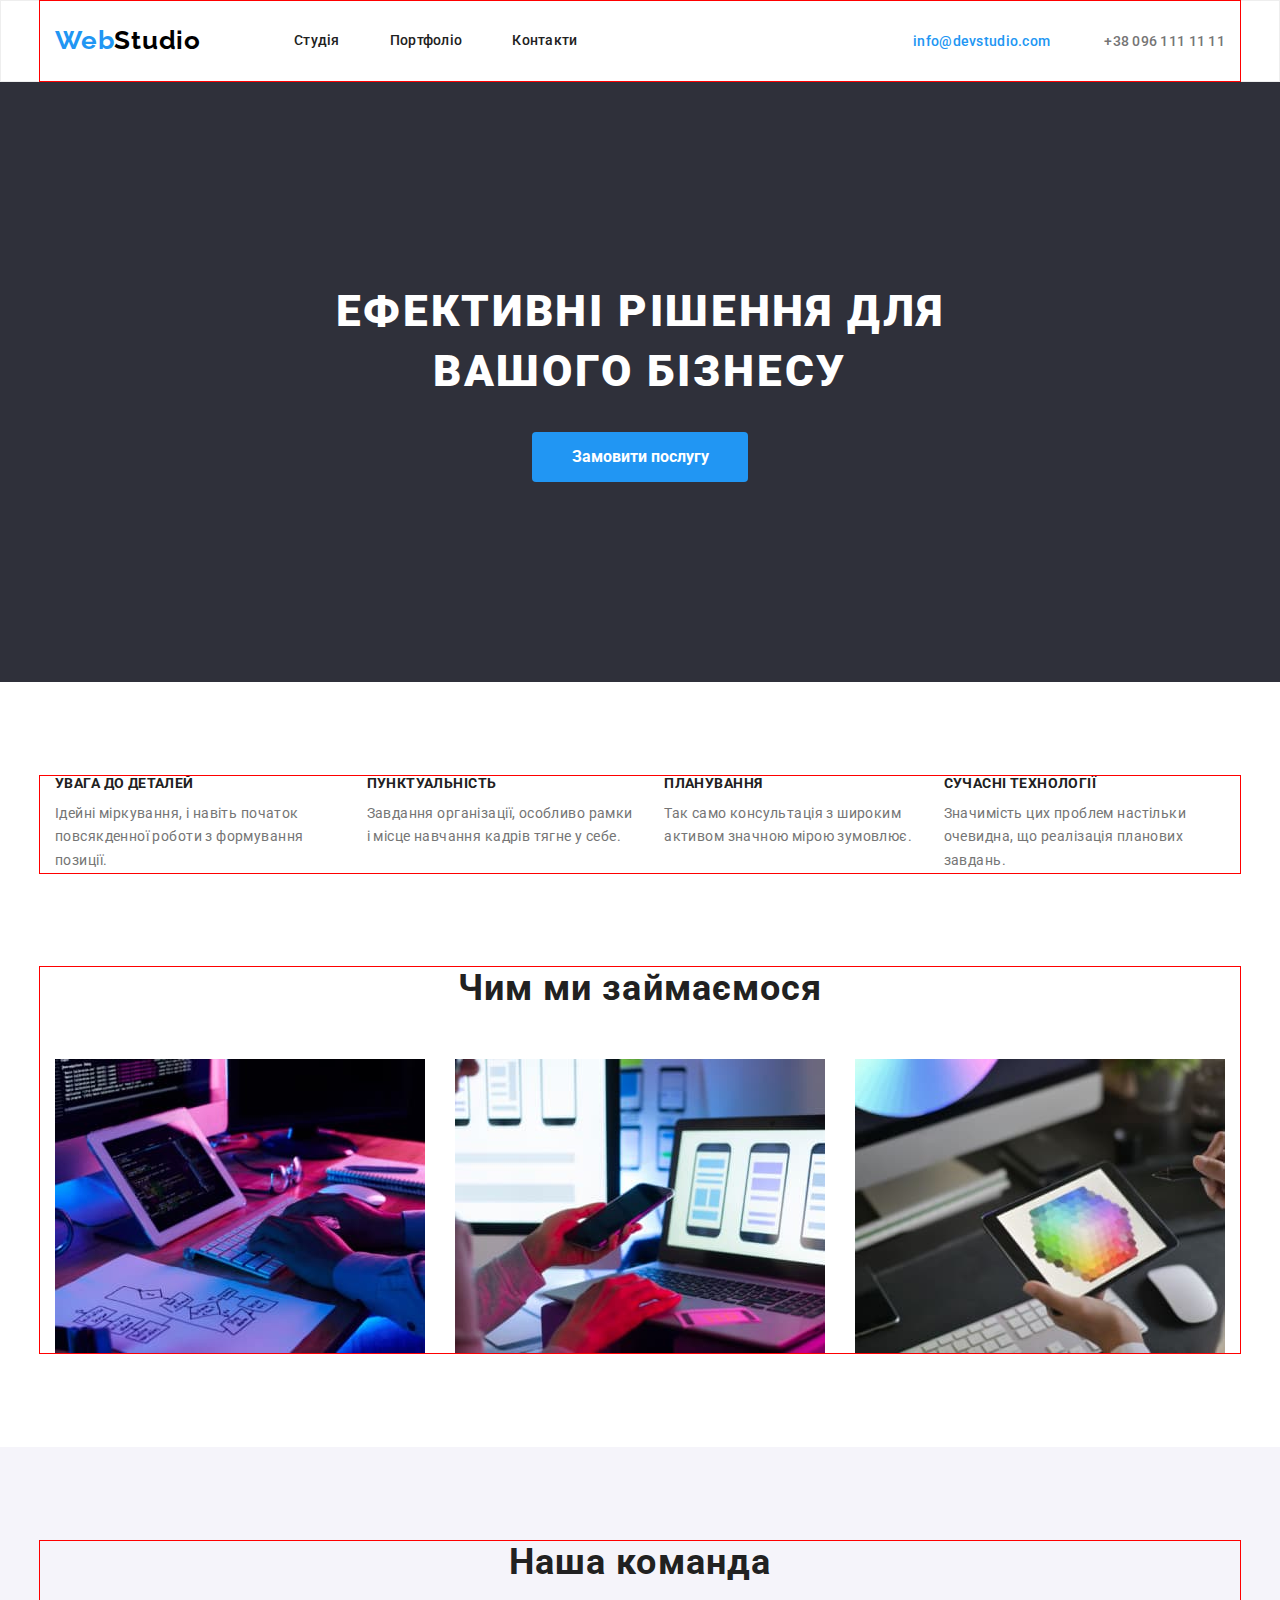
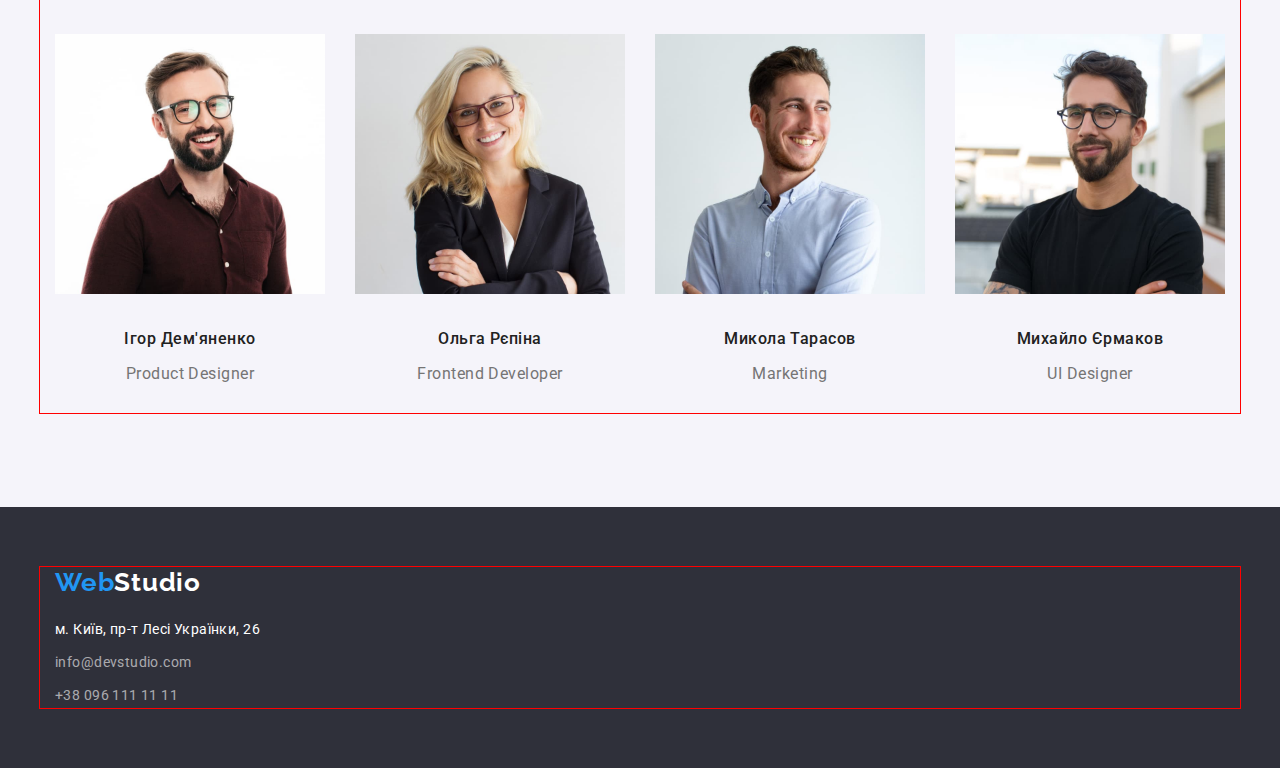
==== commit 1781290f: "buttons" ====
--- a/index.html
+++ b/index.html
@@ -78,10 +78,13 @@
               </p>
             </li>
           </ul>
+        </div>
+      </section>
 
-          <h2 class="service-title">Чим ми займаємося</h2>
-
-          <ul class="list service-list-image">
+      <section class="services">
+        <div class="container">
+          <h2 class="services-title">Чим ми займаємося</h2>
+          <ul class="list services-list-image">
             <li>
               <img src="./images/img1.jpg" width="370" height="294" alt="Програмування" />
             </li>
--- a/css/style.css
+++ b/css/style.css
@@ -60,6 +60,8 @@
 /*-----------HEADER----------*/
 
 .header {
+  border: 1px solid #eeeeee;
+  background: #ffffff;
 }
 
 .header-container {
@@ -74,7 +76,7 @@
 
 .logo {
   padding-top: 24px;
-  padding-right: 93px;
+  margin-right: 93px;
   padding-bottom: 25px;
   font-family: 'Raleway', sans-serif;
   font-weight: 700;
@@ -94,6 +96,8 @@
 }
 
 .header-item {
+  padding-top: 24px;
+  padding-bottom: 25px;
 }
 
 .header-contacts {
@@ -147,8 +151,8 @@
 
 .hero {
   text-align: center;
-    background: #2F303A;
-    padding: 200px 0;
+  background: #2f303a;
+  padding: 200px 0;
 }
 
 .hero-title {
@@ -162,11 +166,12 @@
   width: 696px;
   margin-right: auto;
   margin-left: auto;
- }
+}
 
 .hero-btn:hover,
 .hero-btn:focus {
-  color: var(--color-accent);
+  color: var(--color-titles);
+  background: var(--color-accent);
 }
 
 .hero-btn {
@@ -175,10 +180,16 @@
   font-weight: 700;
   font-size: 16px;
   line-height: 1.88;
-  cursor: pointer;  
-  margin-top: 30px;  
-}
-
+  cursor: pointer;
+  margin-top: 30px;
+  min-width: 216px;
+  height: 50px;
+  padding: 10px 22px;
+  border-radius: 4px;
+  border: transparent;
+  color: #ffffff;
+  background: var(--color-accent);
+}
 
 /*-----------SERVICE----------*/
 
@@ -186,7 +197,6 @@
 }
 
 .service-list {
-  padding-bottom: 94px;
   display: flex;
   gap: 30px;
 }
@@ -210,10 +220,9 @@
   letter-spacing: 0.03em;
 }
 
-.service-title,
+.services-title,
 .team-title {
-  /* padding-top: 94px; */
-  padding-bottom: 50px;
+  margin-bottom: 50px;
   font-weight: 700;
   font-size: 36px;
   line-height: 1.17;
@@ -222,7 +231,11 @@
   color: var(--color-titles);
 }
 
-.service-list-image {
+.services {
+  padding-bottom: 94px;
+}
+
+.services-list-image {
   display: flex;
   gap: 30px;
 }
@@ -239,6 +252,7 @@
 }
 
 .team-item {
+  padding-bottom: 30px;
 }
 
 .team-title-name {
@@ -253,7 +267,6 @@
 }
 
 .team-profession {
-  margin-bottom: 30px;
   font-size: 16px;
   line-height: 1.19;
   text-align: center;
@@ -269,13 +282,12 @@
 }
 
 .logo-footer {
-  
-    font-family: 'Raleway', sans-serif;
-    font-weight: 700;
-    font-size: 26px;
-    line-height: 1.19;
-    letter-spacing: 0.03em;
-    color: var(--color-accent);
+  font-family: 'Raleway', sans-serif;
+  font-weight: 700;
+  font-size: 26px;
+  line-height: 1.19;
+  letter-spacing: 0.03em;
+  color: var(--color-accent);
 }
 
 .logo-footer-studio {
@@ -286,7 +298,7 @@
   margin-top: 20px;
 }
 
-.footer-address {  
+.footer-address {
   font-style: normal;
   font-size: 14px;
   line-height: 1.71;
@@ -306,13 +318,14 @@
 /*-----------PORTFOLIO----------*/
 
 .portfolio {
+  background: #ffffff;
 }
 
 .portfolio-list-btn {
   margin-bottom: 56px;
   display: flex;
   justify-content: center;
-  gap: 30px;
+  gap: 8px;
 }
 
 .portfolio-item-btn {
@@ -328,20 +341,25 @@
   align-items: center;
   text-align: center;
   letter-spacing: 0.06em;
-  color: #ffffff;
-  background: #2196f3;
-  box-shadow: 0px 4px 4px rgba(0, 0, 0, 0.15);
+  color: var(--color-titles);
+  background: #f5f4fa;
   border-radius: 4px;
+  border: transparent;
+  cursor: pointer;
+  height: 38px;
+  padding: 6px 22px;
 }
 
 .portfolio-btn:hover,
 .portfolio-btn:focus {
-  color: var(--color-accent);
+  color: #ffffff;
+  background-color: var(--color-accent);
 }
 
 .portfolio-item {
-  border: 1px solid #EEEEEE;
+  border: 1px solid #eeeeee;
   flex-basis: calc((100% - 60px) / 3);
+  padding-bottom: 20px;
 }
 
 .portfolio-list {
@@ -371,6 +389,5 @@
   font-size: 16px;
   line-height: 1.88;
   letter-spacing: 0.03em;
-  margin-bottom: 20px;
   margin-left: 24px;
 }
